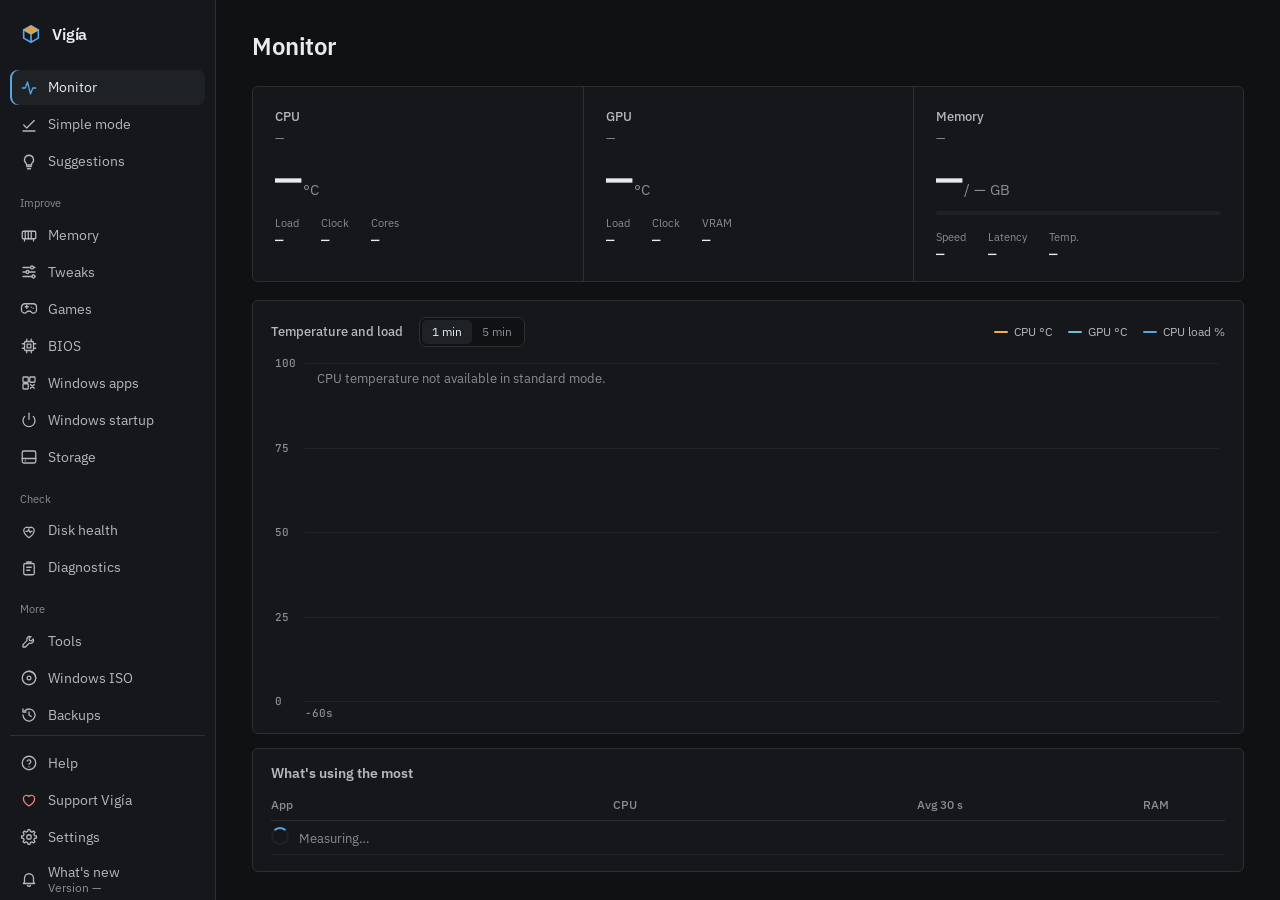
==== app/Vigia/wwwroot/index.html @ aee27967 "Optimizar unidades vuelve a verse, dentro de Almacenamiento; análisis y tarea semanal leídos sin dep" ====
<!doctype html>
<html lang="es">
<head>
<meta charset="utf-8">
<meta name="viewport" content="width=device-width, initial-scale=1">
<meta http-equiv="Content-Security-Policy" content="default-src 'self'; style-src 'self'; script-src 'self'; font-src 'self'; img-src 'self' data:">
<title>Vigía</title>
<link rel="stylesheet" href="app.css">
</head>
<body>
<div class="shell">
  <nav class="rail" aria-label="Secciones">
    <div class="brand">
      <svg viewBox="0 0 24 24" aria-hidden="true"><path d="M12 3 20 7.5v9L12 21l-8-4.5v-9Z"/><path d="M4 7.5 12 12l8-4.5M12 12v9"/><path class="lid" d="M12 3 20 7.5 12 12 4 7.5Z"/></svg>
      <span>Vigía</span>
    </div>
    <button class="nav is-active" data-view="monitor" aria-current="page">
      <svg viewBox="0 0 24 24" aria-hidden="true"><path d="M3 12h4l3-8 4 16 3-8h4"/></svg>Monitor
    </button>
    <button class="nav" data-view="simple">
      <svg viewBox="0 0 24 24" aria-hidden="true"><path d="M5 12l4 4 10-10"/><path d="M4 20h16"/></svg>Modo simple
    </button>
    <button class="nav" data-view="sug">
      <svg viewBox="0 0 24 24" aria-hidden="true"><path d="M9 18h6M10 21h4"/><path d="M12 3a6 6 0 0 0-3.5 10.9V16h7v-2.1A6 6 0 0 0 12 3Z"/></svg>Sugerencias<span class="nav-count" id="sug-count" hidden></span>
    </button>
    <p class="rail-sep">Mejorar</p>
    <button class="nav" data-view="mem">
      <svg viewBox="0 0 24 24" aria-hidden="true"><rect x="3" y="7" width="18" height="10" rx="1.5"/><path d="M7 7v10M11 7v10M15 7v10M6 17v3M18 17v3"/></svg>Memoria
    </button>
    <button class="nav" data-view="tweaks">
      <svg viewBox="0 0 24 24" aria-hidden="true"><path d="M4 6h10M18 6h2M4 12h4M12 12h8M4 18h12M20 18h0"/><circle cx="16" cy="6" r="2"/><circle cx="10" cy="12" r="2"/><circle cx="18" cy="18" r="2"/></svg>Ajustes
    </button>
    <button class="nav" data-view="games">
      <svg viewBox="0 0 24 24" aria-hidden="true"><path d="M7 9h4M9 7v4M15 9.5h.01M17.5 11h.01"/><path d="M6.5 5h11A4.5 4.5 0 0 1 22 9.5v4a4 4 0 0 1-7.2 2.4L14 15h-4l-.8.9A4 4 0 0 1 2 13.5v-4A4.5 4.5 0 0 1 6.5 5Z"/></svg>Juegos
    </button>
    <button class="nav" data-view="bios">
      <svg viewBox="0 0 24 24" aria-hidden="true"><rect x="6" y="6" width="12" height="12" rx="1.5"/><rect x="9.5" y="9.5" width="5" height="5"/><path d="M9 3v3M15 3v3M9 18v3M15 18v3M3 9h3M3 15h3M18 9h3M18 15h3"/></svg>BIOS
    </button>
    <button class="nav" data-view="apps">
      <svg viewBox="0 0 24 24" aria-hidden="true"><rect x="4" y="4" width="7" height="7" rx="1"/><rect x="13" y="4" width="7" height="7" rx="1"/><rect x="4" y="13" width="7" height="7" rx="1"/><path d="m14 14 5 5M19 14l-5 5"/></svg>Apps de Windows
    </button>
    <button class="nav" data-view="startup">
      <svg viewBox="0 0 24 24" aria-hidden="true"><path d="M12 3v8"/><path d="M6.3 7.2a8 8 0 1 0 11.4 0"/></svg>Inicio de Windows
    </button>
    <button class="nav" data-view="storage">
      <svg viewBox="0 0 24 24" aria-hidden="true"><rect x="3" y="4" width="18" height="16" rx="2"/><path d="M3 14h18M7 17h.01"/></svg>Almacenamiento
    </button>
    <p class="rail-sep">Revisar</p>
    <button class="nav" data-view="health">
      <svg viewBox="0 0 24 24" aria-hidden="true"><path d="M12 21s-7-4.4-7-10.2A4.3 4.3 0 0 1 12 8a4.3 4.3 0 0 1 7 2.8C19 16.6 12 21 12 21Z"/><path d="M8 12.5h2.2l1.3-2.5 2 4 1.2-1.5H16"/></svg>Salud de discos
    </button>
    <button class="nav" data-view="diag">
      <svg viewBox="0 0 24 24" aria-hidden="true"><path d="M9 4h6M10 4v2M14 4v2"/><rect x="5" y="6" width="14" height="15" rx="2"/><path d="M9 11h6M9 15h4"/></svg>Diagnóstico
    </button>
    <p class="rail-sep">Más</p>
    <button class="nav" data-view="tools">
      <svg viewBox="0 0 24 24" aria-hidden="true"><path d="M14.7 6.3a4 4 0 0 0-5.4 5.2L4 16.8V20h3.2l5.3-5.3a4 4 0 0 0 5.2-5.4l-2.4 2.4-2.6-.6-.6-2.6 2.6-2.2Z"/></svg>Herramientas
    </button>
    <button class="nav" data-view="iso">
      <svg viewBox="0 0 24 24" aria-hidden="true"><circle cx="12" cy="12" r="9"/><circle cx="12" cy="12" r="2.5"/><path d="M12 3a9 9 0 0 1 9 9"/></svg>ISO de Windows
    </button>
    <button class="nav" data-view="backups">
      <svg viewBox="0 0 24 24" aria-hidden="true"><path d="M4 12a8 8 0 1 0 2.4-5.7"/><path d="M4 4v4h4"/><path d="M12 8v4l3 2"/></svg>Copias de seguridad
    </button>
    <div class="rail-end">
      <button class="nav" data-view="help">
        <svg viewBox="0 0 24 24" aria-hidden="true"><circle cx="12" cy="12" r="9"/><path d="M9.6 9.3a2.5 2.5 0 0 1 4.8.9c0 1.7-2.4 2.2-2.4 3.6M12 17h.01"/></svg>Ayuda
      </button>
      <button class="nav nav-support" data-view="support">
        <svg viewBox="0 0 24 24" aria-hidden="true"><path d="M12 20s-7.5-4.6-7.5-10.1A4.2 4.2 0 0 1 12 7.4a4.2 4.2 0 0 1 7.5 2.5C19.5 15.4 12 20 12 20Z"/></svg>Apoya Vigía
      </button>
      <button class="nav" data-view="settings">
        <svg viewBox="0 0 24 24" aria-hidden="true"><path d="M10.23 4.61 L10.67 2.09 L13.33 2.09 L13.77 4.61 L15.97 5.52 L18.07 4.05 L19.95 5.93 L18.48 8.03 L19.39 10.23 L21.91 10.67 L21.91 13.33 L19.39 13.77 L18.48 15.97 L19.95 18.07 L18.07 19.95 L15.97 18.48 L13.77 19.39 L13.33 21.91 L10.67 21.91 L10.23 19.39 L8.03 18.48 L5.93 19.95 L4.05 18.07 L5.52 15.97 L4.61 13.77 L2.09 13.33 L2.09 10.67 L4.61 10.23 L5.52 8.03 L4.05 5.93 L5.93 4.05 L8.03 5.52Z" stroke-linejoin="round"/><circle cx="12" cy="12" r="3"/></svg>Configuración
      </button>
      <button class="nav nav-news" id="news-btn" aria-haspopup="dialog" aria-expanded="false" title="Novedades">
        <svg viewBox="0 0 24 24" aria-hidden="true"><path d="M6 16V11a6 6 0 0 1 12 0v5l1.5 2h-15Z"/><path d="M10 20.5a2.2 2.2 0 0 0 4 0"/></svg><span class="nn-text"><span class="t">Novedades</span><span class="s" id="news-sub">Versión —</span></span>
        <span class="news-count" id="news-count" hidden></span>
      </button>
    </div>
    <div class="rail-foot" id="privilege"></div>
  </nav>
  <div class="news-pop" id="news-pop" role="dialog" aria-label="Novedades" tabindex="-1" hidden>
    <header class="news-head">
      <h2>Novedades</h2>
      <button class="news-x" id="news-close" aria-label="Cerrar"><svg viewBox="0 0 24 24" aria-hidden="true"><path d="M6 6l12 12M18 6 6 18"/></svg></button>
    </header>
    <div class="news-upd" id="news-upd" hidden>
      <div class="news-upd-text"><span class="t" id="news-upd-t"></span><span class="s" id="news-upd-s"></span></div>
      <button class="btn primary" id="news-upd-btn" title="Se cierra un momento y vuelve a abrir ya actualizada.">Actualizar</button>
      <div class="news-upd-bar" id="news-upd-bar" hidden><i></i></div>
    </div>
    <ol class="news-list" id="news-list"></ol>
  </div>

  <main>
    <section class="view" id="view-monitor">
      <header class="head">
        <h1>Monitor</h1>
        <p class="stale" id="clock" hidden></p>
      </header>

      <div class="band" role="group" aria-label="Lecturas actuales">
        <article class="gauge" id="g-cpu">
          <h2>CPU</h2>
          <p class="model" id="cpu-name">—</p>
          <p class="big"><span id="cpu-temp">—</span><small>°C</small></p>
          <dl>
            <div><dt>Carga</dt><dd id="cpu-load">—</dd></div>
            <div><dt>Reloj</dt><dd id="cpu-clock">—</dd></div>
            <div><dt>Núcleos</dt><dd id="cpu-cores">—</dd></div>
          </dl>
        </article>
        <article class="gauge" id="g-gpu">
          <h2>GPU</h2>
          <p class="model" id="gpu-name">—</p>
          <p class="big"><span id="gpu-temp">—</span><small>°C</small></p>
          <dl>
            <div><dt>Carga</dt><dd id="gpu-load">—</dd></div>
            <div><dt>Reloj</dt><dd id="gpu-clock">—</dd></div>
            <div><dt>VRAM</dt><dd id="gpu-vram">—</dd></div>
          </dl>
        </article>
        <article class="gauge" id="g-ram">
          <h2>Memoria</h2>
          <p class="model" id="ram-kind">—</p>
          <p class="big"><span id="ram-used">—</span><small id="ram-total">/ — GB</small></p>
          <div class="meter" aria-hidden="true"><i id="ram-bar"></i></div>
          <dl>
            <div><dt>Velocidad</dt><dd id="ram-speed">—</dd></div>
            <div><dt>Latencia</dt><dd id="ram-lat" title="CL JEDEC del módulo (SPD) a la velocidad actual">—</dd></div>
            <div><dt>Temp.</dt><dd id="ram-temp">—</dd></div>
          </dl>
        </article>
      </div>

      <section class="chart-wrap" aria-labelledby="chart-title">
        <header class="chart-head">
          <h2 id="chart-title">Temperatura y carga</h2>
          <div class="seg" role="radiogroup" aria-label="Ventana">
            <button role="radio" aria-checked="true" data-win="60">1 min</button>
            <button role="radio" aria-checked="false" data-win="300">5 min</button>
          </div>
          <ul class="legend">
            <li><i class="k-ctemp"></i>CPU °C</li>
            <li><i class="k-gtemp"></i>GPU °C</li>
            <li><i class="k-load"></i>Carga CPU %</li>
          </ul>
        </header>
        <canvas id="chart" aria-label="Gráfica de temperatura y carga" role="img"></canvas>
      </section>

      <section class="box procs" aria-labelledby="pr-title">
        <header class="procs-head">
          <h2 id="pr-title">Lo que más consume</h2>
          <p class="sub" id="pr-sub"></p>
        </header>
        <p class="pr-alert" id="pr-alert" hidden></p>
        <table class="pr-table"><thead><tr><th>Programa</th><th>CPU</th><th>Prom. 30 s</th><th>RAM</th><th></th></tr></thead><tbody id="pr-rows"><tr><td colspan="5" class="empty loading">Midiendo…</td></tr></tbody></table>
      </section>

      <div class="pawn-ask" id="pawn-ask" hidden>
        <p><b>¿Quieres ver los grados del procesador?</b> Para eso hace falta PawnIO, un driver de código abierto y firmado que viene con Vigía. Se instala en Windows (nivel de sistema), solo con tu permiso y nunca con un juego abierto. Sin él, todo lo demás funciona igual.</p>
        <p class="pawn-msg" id="pawn-msg"></p>
        <div class="row"><button class="btn primary" id="pawn-yes">Instalar PawnIO</button> <button class="btn" id="pawn-no">Ahora no</button></div>
      </div>
      <p class="notes" id="notes" hidden></p>
    </section>

    <section class="view" id="view-storage" hidden>
      <header class="head"><h1>Almacenamiento</h1></header>
      <ul class="drives" id="drives"></ul>

      <section class="optsec" aria-labelledby="opt-title">
        <header class="clean-head optsec-head">
          <div><h2 id="opt-title">Optimizar unidades</h2><p class="sub">Windows suele hacerlo solo cada semana. TRIM en los SSD y desfragmentación solo en discos mecánicos que lo necesiten.</p></div>
          <button class="btn" id="o-analyze">Analizar fragmentación</button>
        </header>
        <ul class="vols" id="vols"><li class="empty">Cargando unidades…</li></ul>
        <p class="sched" id="sched"></p>
        <section class="oprun" id="oprun" hidden aria-live="polite">
          <div class="oprun-head"><strong id="op-title"></strong><button class="btn" id="op-cancel">Detener</button></div>
          <div class="bar big-bar"><i id="op-bar"></i></div>
          <p class="op-line" id="op-line"></p>
        </section>
        <p class="op-result" id="op-result" aria-live="polite"></p>
      </section>

      <section class="clean" aria-labelledby="clean-title">
        <header class="clean-head">
          <div>
            <h2 id="clean-title">Limpieza</h2>
          </div>
          <button class="btn" id="scan">Analizar</button>
        </header>
        <ul class="targets" id="targets"><li class="empty">Pulsa Analizar para ver cuánto espacio se puede liberar.</li></ul>
        <footer class="clean-foot">
          <p id="clean-total" aria-live="polite"></p>
          <button class="btn primary" id="run" disabled>Limpiar seleccionado</button>
        </footer>
      </section>
    </section>

    <section class="view" id="view-health" hidden>
      <header class="head">
        <div><h1>Salud de discos</h1><p class="sub">Vida útil, horas de uso y sectores dañados.</p></div>
        <button class="btn" id="h-scan">Escanear</button>
      </header>
      <div class="hcards" id="health-list" aria-live="polite"><p class="empty">Escaneando…</p></div>
    </section>

    <section class="view" id="view-mem" hidden>
      <header class="head">
        <div><h1>Memoria</h1><p class="sub">Libera RAM sin cerrar programas.</p></div>
        <button class="btn primary" id="m-free">Liberar ahora</button>
      </header>
      <div class="memmap" aria-hidden="true"><i class="m-used"></i><i class="m-mod"></i><i class="m-stby"></i><i class="m-free"></i></div>
      <dl class="sysinfo" id="memstats"></dl>
      <p class="result" id="m-result" aria-live="polite"></p>
      <div class="cols">
        <fieldset class="box">
          <legend>Qué liberar</legend>
          <label class="chk"><input type="checkbox" data-opt="standby" checked><span><b>Caché en espera de baja prioridad</b>Datos que Windows guardó por si acaso y que casi no usa. Soltarlos no quita memoria a ningún programa.</span></label>
          <p class="note">Avanzado. Puede dar tirones o lentitud un rato, porque Windows tiene que volver a leer del disco lo que saques. Nunca se hace solo.</p>
          <label class="chk"><input type="checkbox" data-opt="standbyAll"><span><b>Toda la caché en espera</b>También la de prioridad alta, la que Windows usa más.</span></label>
          <label class="chk"><input type="checkbox" data-opt="workingSets"><span><b>Memoria de los procesos</b>Saca a disco las páginas que los programas no están usando. Vuelven solas si las necesitan, pero tarda.</span></label>
          <label class="chk"><input type="checkbox" data-opt="fileCache"><span><b>Caché de archivos del sistema</b>Archivos que Windows dejó abiertos en memoria.</span></label>
          <label class="chk"><input type="checkbox" data-opt="modified"><span><b>Páginas modificadas</b>Escribe al disco lo pendiente para que esa memoria quede libre.</span></label>
          <label class="chk"><input type="checkbox" data-opt="combine"><span><b>Combinar páginas repetidas</b>Junta copias idénticas de la misma página.</span></label>
          <p class="note">Liberar RAM no sube los FPS. La caché en espera ya cuenta como disponible: Windows la entrega al momento a quien la pida.</p>
        </fieldset>
        <fieldset class="box">
          <legend>Automático</legend>
          <label class="chk"><input type="checkbox" id="m-auto"><span><b>Liberar sola cuando la memoria pase de <input type="number" id="m-thr" min="50" max="98" step="1" value="60"> %</b>Como máximo una vez cada <input type="number" id="m-int" min="1" max="120" step="1" value="5"> min. Solo suelta la caché de baja prioridad y solo si quedan menos de 2 GB libres. Con un juego abierto no hace nada.</span></label>
          <p class="note">Funciona mientras Vigía esté abierta.</p>
        </fieldset>
      </div>
    </section>

    <section class="view" id="view-simple" hidden>
      <header class="head">
        <div><h1>Modo simple</h1><p class="sub">Contesta esto y Vigía hace el resto.</p></div>
      </header>
      <div id="sm-ask">
        <div class="sm-qs" id="sm-qs"><div class="sm-tweaks" id="sm-twlist" hidden></div></div>
        <section class="box sm-apps">
          <h2>¿Cuáles apps de Windows usas?</h2>
          <p class="note">Marca las que usas. Las demás se quitan y se pueden reinstalar desde la Tienda.</p>
          <div class="sm-applist" id="sm-applist"><p class="empty">Leyendo las apps instaladas…</p></div>
        </section>
        <footer class="sm-foot">
          <p id="sm-count" aria-live="polite"></p>
          <button class="btn primary" id="sm-go" disabled>Optimizar todo</button>
        </footer>
      </div>
      <section class="sm-run" id="sm-run" hidden aria-live="polite">
        <div class="ring" id="sm-ring" aria-hidden="true">
          <svg viewBox="0 0 120 120"><circle class="ring-track" cx="60" cy="60" r="52"/><circle class="ring-sweep" cx="60" cy="60" r="52"/><circle class="ring-fill" id="sm-arc" cx="60" cy="60" r="52"/></svg>
          <div class="ring-mid"><b id="sm-pct">0</b><small>%</small></div>
        </div>
        <div class="sm-side">
          <h2 id="sm-title">Optimizando…</h2>
          <p class="sub" id="sm-now">No apagues el PC. Puedes seguir usándolo.</p>
          <div class="sm-reboot" id="sm-reboot" hidden>
            <p id="sm-reboot-t"></p>
            <div class="ds-act"><button class="btn primary" id="sm-reboot-now">Reiniciar ahora</button><button class="btn" id="sm-reboot-later">Después</button></div>
          </div>
          <ol class="stages" id="sm-stages"></ol>
        </div>
      </section>
      <section class="box sm-done" id="sm-done" hidden>
        <h2 id="sm-done-title"></h2>
        <p id="sm-done-line"></p>
        <ul class="sm-problems" id="sm-problems" hidden></ul>
        <div class="ds-act"><button class="btn" id="sm-again">Volver a las preguntas</button><button class="btn" id="sm-backups">Ver copias</button></div>
      </section>
    </section>

    <section class="view" id="view-tweaks" hidden>
      <header class="head">
        <div><h1>Ajustes</h1><p class="sub" id="tw-sub">Cada cambio se puede deshacer.</p></div>
        <div class="actions">
          <button class="btn" id="tw-revert" disabled>Deshacer</button>
          <button class="btn primary" id="tw-apply" disabled>Aplicar</button>
        </div>
      </header>
      <section class="box tw-all">
        <div><h2 id="tw-all-t">Leyendo…</h2><p class="sub" id="tw-all-p"></p></div>
        <button class="btn primary" id="tw-all" disabled>Aplicar todo</button>
      </section>
      <p class="result" id="tw-result" aria-live="polite"></p>
      <details class="tw-one">
        <summary>Elegir uno por uno</summary>
        <div id="tw-groups"><p class="empty">Leyendo el estado actual…</p></div>
      </details>
    </section>

    <section class="view" id="view-bios" hidden>
      <header class="head">
        <div><h1>BIOS</h1><p class="sub">Solo lectura: qué falta y dónde se cambia.</p></div>
        <button class="btn" id="bi-reload">Analizar</button>
      </header>
      <section class="box bi-fw" id="bi-fw"><p class="empty">Leyendo la placa…</p></section>
      <p class="result" id="bi-result" aria-live="polite"></p>
      <ul class="findings" id="bi-list"></ul>
    </section>

    <section class="view" id="view-iso" hidden>
      <header class="head">
        <div><h1>ISO de Windows</h1><p class="sub">Windows sin apps de relleno ni anuncios.</p></div>
      </header>
      <section class="tw-group">
        <h2>1. La ISO oficial</h2>
        <div class="box iso-step">
          <p class="sub" id="iso-src">Elige tu ISO de Windows 11 o bájala de Microsoft.</p>
          <div class="ds-act"><button class="btn primary" id="iso-pick">Elegir ISO…</button><button class="btn" id="iso-ms">Bajar de Microsoft</button></div>
          <section class="oprun" id="iso-dl" hidden aria-live="polite">
            <div class="oprun-head"><strong id="iso-dl-step"></strong><button class="btn" id="iso-dl-cancel">Cancelar</button></div>
            <div class="bar big-bar"><i id="iso-dl-bar"></i></div>
            <p class="sub" id="iso-dl-line"></p>
          </section>
        </div>
      </section>
      <section class="tw-group" id="iso-opts" hidden>
        <h2>2. Qué cambia</h2>
        <div class="box">
          <label class="chk iso-ed-row"><span></span><span><b>Edición</b><select class="st-select" id="iso-ed" aria-label="Edición de Windows"></select><span class="iso-hint">Solo se queda la que elijas; así la ISO pesa menos.</span></span></label>
          <label class="chk"><input type="checkbox" id="iso-ads" checked><span><b>Sin anuncios ni apps sugeridas</b><span>Windows no instala Candy Crush y compañía al entrar por primera vez, ni pone recomendaciones en Inicio.</span></span></label>
          <label class="chk"><input type="checkbox" id="iso-local"><span><b>Cuenta local, sin cuenta de Microsoft</b><span>No pide correo ni internet al instalar. Entras sin contraseña; ponle una después en Configuración → Cuentas.</span>
            <input type="text" id="iso-user" class="iso-user" maxlength="20" placeholder="Nombre de usuario" spellcheck="false" hidden></span></label>
          <label class="chk"><input type="checkbox" id="iso-skip"><span><b>Instalar en PCs sin TPM 2.0, Secure Boot ni 4 GB de RAM</b><span>Para PCs viejos. Microsoft no da soporte en esos equipos y pueden quedarse sin las actualizaciones grandes.</span></span></label>
          <label class="chk"><input type="checkbox" id="iso-tele" checked><span><b>Sin recopilación de datos</b><span>Se salta las preguntas de privacidad al instalar y deja lo que se envía a Microsoft en lo mínimo que permite Windows. También apaga el ID de publicidad y el historial de actividad.</span></span></label>
          <label class="chk"><input type="checkbox" id="iso-bitlocker" checked><span><b>Sin cifrado automático del disco (BitLocker)</b><span>Windows no cifra el disco solo al instalarse. Si quieres BitLocker, lo activas tú después.</span></span></label>
          <details class="iso-apps"><summary id="iso-apps-sum">Apps que se quitan</summary><div id="iso-apps"></div></details>
        </div>
      </section>
      <section class="tw-group" id="iso-go" hidden>
        <h2>3. Crear</h2>
        <div class="box iso-step">
          <p class="sub" id="iso-out"></p>
          <div class="ds-act"><button class="btn" id="iso-saveas">Cambiar…</button><button class="btn primary" id="iso-build">Crear ISO</button></div>
        </div>
        <p class="src iso-note">Tarda entre 15 y 40 minutos y usa mucho el disco. Corre con prioridad baja, pero mejor no jugar mientras.</p>
        <section class="oprun" id="iso-run" hidden aria-live="polite">
          <div class="oprun-head"><strong id="iso-step"></strong><button class="btn" id="iso-cancel">Cancelar</button></div>
          <div class="bar big-bar"><i id="iso-bar"></i></div>
          <p class="op-line" id="iso-line"></p>
        </section>
        <p class="op-result" id="iso-result" aria-live="polite"></p>
      </section>
      <section class="tw-group" id="iso-usb">
        <h2>Pasar a un USB</h2>
        <div class="box usb-box">
          <p class="sub" id="usb-iso">Elige la ISO que vas a pasar. Si acabas de crear una, ya está puesta.</p>
          <button class="btn" id="usb-pick">Elegir ISO…</button>
          <p class="sub" id="usb-none" hidden>Conecta una memoria USB de 8 GB o más y pulsa «Analizar».</p>
          <div class="usb-drive"><select class="st-select" id="usb-drive" aria-label="Memoria USB"></select><button class="btn" id="usb-refresh">Analizar</button></div>
          <button class="btn primary" id="usb-go" disabled>Pasar a un USB</button>
        </div>
        <section class="oprun" id="usb-run" hidden aria-live="polite">
          <div class="oprun-head"><strong id="usb-step"></strong><button class="btn" id="usb-cancel">Cancelar</button></div>
          <div class="bar big-bar"><i id="usb-bar"></i></div>
          <p class="op-line" id="usb-line"></p>
        </section>
        <p class="op-result" id="usb-result" aria-live="polite"></p>
      </section>
    </section>

    <section class="view" id="view-apps" hidden>
      <header class="head">
        <div><h1>Apps de Windows</h1><p class="sub">Se quitan solo de tu usuario. Si extrañas alguna, vuelve desde Microsoft Store.</p></div>
        <div class="ds-act"><button class="btn" id="ap-rec">Marcar las recomendadas</button><button class="btn primary" id="ap-remove" disabled>Quitar seleccionadas</button></div>
      </header>
      <p class="result" id="ap-result" aria-live="polite"></p>
      <ul class="rows" id="ap-list"><li class="empty">Buscando apps instaladas…</li></ul>
      <p class="src ap-note" id="ap-note" hidden></p>
      <section class="wall" id="wall" aria-labelledby="wall-h">
        <img class="wall-img" src="fondo.jpg" alt="Fondo de VigíaOS: curvas de nivel oscuras con el nombre al centro" width="320" height="180">
        <div class="wall-body">
          <h2 id="wall-h">Fondo de pantalla</h2>
          <div class="ds-act"><button class="btn" id="wall-set">Poner el fondo</button><button class="btn" id="wall-back" hidden>Volver al fondo de antes</button></div>
          <p class="result" id="wall-result" aria-live="polite"></p>
        </div>
      </section>
    </section>

    <section class="view" id="view-startup" hidden>
      <header class="head">
        <div><h1>Inicio de Windows</h1><p class="sub" id="su-sub">Lo que arranca al encender el PC.</p></div>
        <div class="head-act"><button class="btn" id="su-all" hidden>Apagar todos los programas</button><button class="btn" id="su-reload">Analizar</button></div>
      </header>
      <p class="src su-all-note" id="su-all-note" hidden>Apaga todos los programas que arrancan solos, menos Vigía y lo que el PC necesita: antivirus, drivers, ventiladores, antitrampas, Bluetooth y teclado. Antes guarda una copia de cada uno; los vuelves a encender cuando quieras.</p>
      <p class="result" id="su-result" aria-live="polite"></p>
      <div id="su-groups"><p class="empty">Leyendo lo que arranca con Windows…</p></div>
    </section>

    <section class="view" id="view-games" hidden>
      <header class="head">
        <div><h1>Juegos</h1></div>
        <button class="btn" id="gm-reload">Analizar</button>
      </header>
      <p class="result" id="gm-result" aria-live="polite"></p>
      <section class="box stretch" id="ds-box">
        <div>
          <h2>Resolución</h2>
          <p class="sub" id="ds-sub">Leyendo la pantalla…</p>
          <p class="sub ds-est" id="ds-est"></p>
        </div>
        <div class="ds-act">
          <select id="ds-mode" aria-label="Resolución"></select>
          <span class="ds-custom" id="ds-custom" hidden><input type="number" id="ds-w" min="640" step="2" aria-label="Ancho"> × <input type="number" id="ds-h" min="480" step="2" aria-label="Altura"></span>
          <button class="btn primary" id="ds-apply" disabled>Aplicar</button>
          <button class="btn" id="ds-restore" hidden>Volver a la normal</button>
        </div>
        <input type="checkbox" id="ds-games" checked hidden>
        <p class="sub ds-gpu" id="ds-gpu"></p>
        <div class="ds-confirm" id="ds-confirm" hidden>
          <p>¿Se ve bien? Si no confirmas, vuelve sola en <b id="ds-count">15</b> s.</p>
          <button class="btn primary" id="ds-keep">Dejarla</button>
          <button class="btn" id="ds-undo">Volver ya</button>
        </div>
        <p class="result ds-result" id="ds-result" aria-live="polite"></p>
      </section>
    </section>

    <section class="view" id="view-backups" hidden>
      <header class="head">
        <div><h1>Copias de seguridad</h1><p class="sub" id="bk-sub">Cómo estaba todo antes de cada cambio.</p></div>
        <button class="btn" id="bk-reload">Analizar</button>
      </header>
      <p class="result" id="bk-result" aria-live="polite"></p>
      <div class="bk-original" id="bk-original"><p class="src">Leyendo…</p></div>
      <h2 class="bk-h">Cambios</h2>
      <ul class="rows" id="bk-list"><li class="empty">Leyendo copias…</li></ul>
    </section>

    <section class="view" id="view-settings" hidden>
      <header class="head">
        <div><h1>Configuración</h1><p class="sub">Actualizaciones, inicio con Windows e idioma.</p></div>
      </header>
      <section class="tw-group">
        <h2>Actualizaciones</h2>
        <div class="panel st-panel">
          <div class="st-line">
            <div><strong id="st-ver">Versión —</strong><p class="sub" id="st-state">Se descarga, se comprueba la firma y Vigía se reinicia sola.</p></div>
            <button class="btn" id="st-check">Buscar actualizaciones</button>
          </div>
          <div class="st-new" id="st-new" hidden>
            <strong id="st-new-title"></strong>
            <p class="st-notes" id="st-notes"></p>
            <button class="btn primary" id="st-run">Actualizar ahora</button>
          </div>
          <label class="chk"><input type="checkbox" id="st-auto"><span>Buscar actualizaciones automáticamente</span></label>
        </div>
      </section>
      <section class="tw-group">
        <h2>Al iniciar Windows</h2>
        <div class="panel st-panel">
          <label class="chk"><input type="checkbox" id="st-boot"><span>Abrir Vigía al iniciar Windows</span></label>
          <p class="result" id="st-boot-msg" aria-live="polite"></p>
        </div>
      </section>
      <section class="tw-group">
        <h2>Idioma</h2>
        <div class="panel st-panel">
          <div class="st-line">
            <div><strong>Idioma de Vigía</strong></div>
            <select id="st-lang" class="st-select"><option value="auto">Automático</option></select>
          </div>
        </div>
      </section>
    </section>

    <section class="view" id="view-help" hidden>
      <header class="head">
        <div><h1>Ayuda</h1><p class="sub">Qué hace cada sección y cuándo usarla.</p></div>
        <button class="btn primary" id="hp-tour">Ver el recorrido</button>
      </header>

      <section class="hp-start" aria-labelledby="hp-start-h">
        <h2 id="hp-start-h">Si es tu primera vez</h2>
        <ol class="hp-steps">
          <li><button class="hp-go" data-go="sug">Abre Sugerencias</button><span>Revisa tu PC y te dice qué mejorar y por qué. No cambia nada.</span></li>
          <li><button class="hp-go" data-go="tweaks">Elige tus ajustes</button><span>Marca los que quieras y pulsa Aplicar. Vigía guarda una copia antes.</span></li>
          <li><button class="hp-go" data-go="backups">¿No te gustó? Vuelve atrás</button><span>En Copias de seguridad, «Volver a como estaba» deshace lo que hizo Vigía.</span></li>
        </ol>
      </section>

      <section class="tw-group">
        <h2>Las secciones</h2>
        <dl class="hp-guide" id="hp-guide">
          <div><dt><button class="hp-go" data-go="monitor">Monitor</button></dt><dd>Uso y temperatura de CPU, tarjeta gráfica, RAM y discos. Úsalo con un juego abierto para ver qué se llena primero.</dd></div>
          <div><dt><button class="hp-go" data-go="sug">Sugerencias</button></dt><dd>Lo que se puede mejorar fuera de Vigía: cable en vez de Wi‑Fi, la frecuencia de la pantalla, la RAM a su velocidad, discos con errores.</dd></div>
          <div><dt><button class="hp-go" data-go="mem">Memoria</button></dt><dd>Libera RAM sin cerrar programas. Se libera sola al pasar del 60 %; el número lo eliges tú.</dd></div>
          <div><dt><button class="hp-go" data-go="tweaks">Ajustes</button></dt><dd>Ajustes de Windows para jugar, cada uno explicado. Los que tienen riesgo vienen apagados y marcados.</dd></div>
          <div><dt><button class="hp-go" data-go="apps">Apps de Windows</button></dt><dd>Quita apps que trae Windows y no usas. Se pueden volver a instalar desde Microsoft Store.</dd></div>
          <div><dt><button class="hp-go" data-go="games">Juegos</button></dt><dd>Cambia la resolución de la pantalla para jugar, normal o estirada. Si no confirmas que se ve bien, vuelve sola.</dd></div>
          <div><dt><button class="hp-go" data-go="startup">Inicio de Windows</button></dt><dd>Lo que arranca solo al encender el PC. Apagar no borra nada: se vuelve a encender con un clic.</dd></div>
          <div><dt><button class="hp-go" data-go="storage">Almacenamiento</button></dt><dd>Borra temporales de más de 24 horas. Lo que esté en uso se salta.</dd></div>
          <div><dt><button class="hp-go" data-go="health">Salud de discos</button></dt><dd>Vida útil, horas de uso y errores de cada disco. Solo lee.</dd></div>
          <div><dt><button class="hp-go" data-go="diag">Diagnóstico</button></dt><dd>Errores de Windows de los últimos 7 días, explicados. Solo lee.</dd></div>
          <div><dt><button class="hp-go" data-go="tools">Herramientas</button></dt><dd>Control de ventiladores y accesos a programas y paneles útiles.</dd></div>
          <div><dt><button class="hp-go" data-go="backups">Copias de seguridad</button></dt><dd>Una copia por cada cambio, más la del estado de tu PC antes de instalar Vigía.</dd></div>
        </dl>
      </section>

      <section class="tw-group">
        <h2>Preguntas</h2>
        <div class="hp-faq">
          <details><summary>¿Puede romper Windows?</summary><p>No. Cada cambio se guarda antes de hacerlo y, si Vigía no puede guardar la copia, no cambia nada. Los ajustes con riesgo se prueban primero en una máquina virtual y vienen apagados. Vigía nunca escribe en la BIOS, no apaga Defender y no frena las actualizaciones de seguridad.</p></details>
          <details><summary>¿Gasta recursos mientras juego?</summary><p>Minimizada deja de dibujar y lee el PC muy de vez en cuando: en nuestras pruebas, unos 50 MB de RAM y menos del 0,2 % de un núcleo. Si la cierras, se queda junto al reloj gastando lo mismo.</p></details>
          <details><summary>¿Hace falta una cuenta?</summary><p>No. Vigía no pide correo ni registro y no manda datos tuyos a ningún sitio. Solo pregunta a GitHub si hay versión nueva.</p></details>
          <details><summary>¿Por qué pide permisos de administrador?</summary><p>Para leer las temperaturas y cambiar ajustes del sistema. Sin permisos, el Monitor y las secciones de solo lectura funcionan igual.</p></details>
          <details><summary>¿Cómo la quito?</summary><p>Desde Configuración de Windows › Apps › Vigía › Desinstalar. Antes, si quieres, usa «Volver a como estaba» en Copias de seguridad.</p></details>
        </div>
      </section>
    </section>

    <section class="view" id="view-support" hidden>
      <header class="head">
        <div><h1>Apoya Vigía</h1><p class="sub">Vigía es gratis y sin anuncios. Si te sirve, puedes ayudar así.</p></div>
      </header>

      <section class="sp-give sp-solo">
        <h2>Donar</h2>
        <p class="sp-note">Es opcional y no desbloquea nada.</p>
        <div class="sp-links" id="sp-links"><p class="empty">Cargando…</p></div>
      </section>

      <ul class="sp-free">
        <li>
          <svg viewBox="0 0 24 24" aria-hidden="true"><path d="m12 3 2.7 5.6 6.1.9-4.4 4.3 1 6.1L12 17l-5.4 2.9 1-6.1-4.4-4.3 6.1-.9L12 3Z"/></svg>
          <strong>Dale una estrella en GitHub</strong>
          <button class="btn" id="sp-star">Abrir GitHub</button>
        </li>
        <li>
          <svg viewBox="0 0 24 24" aria-hidden="true"><circle cx="17.5" cy="5.5" r="2.5"/><circle cx="6.5" cy="12" r="2.5"/><circle cx="17.5" cy="18.5" r="2.5"/><path d="m8.7 10.8 6.6-4M8.7 13.2l6.6 4"/></svg>
          <strong>Compártela</strong>
          <button class="btn" id="sp-share">Copiar enlace</button>
        </li>
        <li>
          <svg viewBox="0 0 24 24" aria-hidden="true"><path d="M9 18h6M10 21h4"/><path d="M12 3a6 6 0 0 0-3.5 10.9V16h7v-2.1A6 6 0 0 0 12 3Z"/></svg>
          <strong>Cuéntanos qué podría mejorar</strong>
          <button class="btn" id="sp-idea">Dar una idea</button>
        </li>
        <li>
          <svg viewBox="0 0 24 24" aria-hidden="true"><path d="M4 5h16v11H8l-4 4V5Z"/><path d="M12 8v3M12 13.5h.01"/></svg>
          <strong>Cuéntanos qué falla</strong>
          <button class="btn" id="sp-issue">Reportar</button>
        </li>
      </ul>
      <p class="result" id="sp-result" aria-live="polite"></p>
    </section>

    <section class="view" id="view-tools" hidden>
      <header class="head">
        <div><h1>Herramientas</h1><p class="sub" id="tl-sub">Herramientas de Windows y programas conocidos. Vigía solo los abre.</p></div>
      </header>
      <p class="result" id="tl-result" aria-live="polite"></p>
      <div id="tl-groups"></div>
    </section>

    <section class="view" id="view-sug" hidden>
      <header class="head">
        <div><h1>Sugerencias</h1><p class="sub" id="sug-sub">Lo que se puede mejorar en tu PC.</p></div>
        <button class="btn" id="s-run">Analizar</button>
      </header>
      <p class="result" id="sug-msg" aria-live="polite"></p>
      <ul class="findings sugs" id="sugs"><li class="empty">Revisando la conexión, la pantalla, la memoria, los discos, el ratón y el mando…</li></ul>
    </section>
    <section class="view" id="view-diag" hidden>
      <header class="head">
        <div><h1>Diagnóstico</h1><p class="sub" id="diag-sub">Revisa el registro de eventos de Windows de los últimos 7 días. Solo lectura.</p></div>
        <button class="btn" id="d-run">Analizar</button>
      </header>
      <dl class="sysinfo" id="sysinfo"></dl>
      <div class="card sec" id="sec" hidden></div>
      <div class="crashes" id="crashes" hidden>
        <h2>¿Por qué se cerró?</h2>
        <ul class="crash-list" id="crash-list"></ul>
      </div>
      <p class="tally" id="tally"></p>
      <ul class="findings" id="findings"><li class="empty">Revisando…</li></ul>
    </section>
  </main>
  <dialog class="ask" id="ask" aria-labelledby="ask-t">
    <h2 id="ask-t"></h2>
    <p id="ask-p"></p>
    <div class="ask-act"><button class="btn" id="ask-no" value="no">Cancelar</button><button class="btn danger" id="ask-yes" value="yes"></button></div>
  </dialog>
</div>
<div class="tour" id="tour" hidden>
  <div class="tour-hole" id="tour-hole" hidden></div>
  <div class="tour-card" id="tour-card" role="dialog" aria-modal="true" aria-labelledby="tour-title" aria-describedby="tour-text" tabindex="-1">
    <h2 id="tour-title"></h2>
    <p id="tour-text"></p>
    <div class="tour-act">
      <button class="linkish" id="tour-skip">Saltar</button>
      <span class="tour-count" id="tour-count"></span>
      <button class="btn" id="tour-prev">Atrás</button>
      <button class="btn primary" id="tour-next">Siguiente</button>
    </div>
  </div>
</div>
<script src="i18n.js"></script>
<script src="app.js"></script>
</body>
</html>
---- app/Vigia/wwwroot/app.css ----
@font-face { font-family: "Plex"; src: url(fonts/ibm-plex-sans-latin-400-normal.woff2) format("woff2"); font-weight: 400; }
@font-face { font-family: "Plex"; src: url(fonts/ibm-plex-sans-latin-500-normal.woff2) format("woff2"); font-weight: 500; }
@font-face { font-family: "Plex"; src: url(fonts/ibm-plex-sans-latin-600-normal.woff2) format("woff2"); font-weight: 600; }
@font-face { font-family: "JBMono"; src: url(fonts/jetbrains-mono-latin-500-normal.woff2) format("woff2"); font-weight: 500; }

:root {
  /* grafito neutro; un solo acento azul. Sin violeta ni brillos. */
  --ink: oklch(0.175 0.006 250);
  --ink-2: oklch(0.205 0.007 250);
  --ink-3: oklch(0.25 0.008 250);
  --line: oklch(0.305 0.008 250);
  --fg: oklch(0.94 0.004 250);
  --fg-2: oklch(0.78 0.008 250);
  --fg-3: oklch(0.64 0.01 250);
  --violet: oklch(0.70 0.12 245);
  --amber: oklch(0.80 0.14 75);
  --cyan: oklch(0.76 0.08 220);
  --hot: oklch(0.68 0.17 28);
  --ok: oklch(0.76 0.12 155);
  --r: 6px;
  color-scheme: dark;
}

* { box-sizing: border-box; }
html, body { margin: 0; height: 100%; }
body {
  background: var(--ink);
  color: var(--fg);
  font: 400 14px/1.5 "Plex", system-ui, sans-serif;
  -webkit-font-smoothing: antialiased;
  user-select: none;
}
::selection { background: color-mix(in oklch, var(--violet) 45%, transparent); color: var(--fg); }
::-webkit-scrollbar { width: 10px; }
::-webkit-scrollbar-thumb { background: var(--ink-3); border: 3px solid var(--ink); border-radius: 10px; }
:focus-visible { outline: 2px solid var(--violet); outline-offset: 2px; border-radius: 6px; }
button { font: inherit; color: inherit; cursor: pointer; }

.shell { display: grid; grid-template-columns: 216px 1fr; height: 100%; }

/* Rail */
.rail { background: var(--ink-2); border-right: 1px solid var(--line); padding: 18px 10px; overflow-y: auto; display: flex; flex-direction: column; gap: 2px; }
.brand { display: flex; align-items: center; gap: 10px; padding: 4px 10px 22px; font-weight: 600; font-size: 16px; letter-spacing: -0.01em; }
.brand svg { width: 22px; height: 22px; fill: none; stroke: var(--violet); stroke-width: 1.8; stroke-linecap: round; stroke-linejoin: round; }
.brand svg .lid { fill: var(--amber); stroke: none; opacity: .9; }
.nav { display: flex; align-items: center; gap: 10px; width: 100%; padding: 7px 10px; border: 0; border-radius: 8px; background: none; color: var(--fg-2); text-align: left; transition: background .15s, color .15s; }
.nav svg { width: 18px; height: 18px; fill: none; stroke: currentColor; stroke-width: 1.7; stroke-linecap: round; stroke-linejoin: round; }
.nav:hover { background: var(--ink-3); color: var(--fg); }
.nav.is-active { background: var(--ink-3); color: var(--fg); box-shadow: inset 2px 0 0 var(--violet); }
.nav.is-active svg { stroke: var(--violet); }
.rail-foot { padding: 10px; font-size: 12px; color: var(--fg-3); line-height: 1.4; }
.rail-foot strong { display: block; color: var(--fg-2); font-weight: 500; }
.linkish { all: unset; cursor: pointer; font-size: 11px; color: var(--fg-3); }
.linkish:hover { color: var(--fg-2); text-decoration: underline; }
.linkish:focus-visible { outline: 2px solid var(--accent); outline-offset: 2px; }

/* Main */
main { overflow: auto; padding: 28px 36px 28px; }
main { display: flex; flex-direction: column; }
main > .view:not([hidden]) { flex: 1 0 auto; }
.head { display: flex; align-items: baseline; justify-content: space-between; gap: 24px; margin-bottom: 22px; }
.head > div:first-child { min-width: 0; }
.head .ds-act { flex: none; }
.ap-note-act { display: flex; align-items: center; gap: 10px; margin-top: 8px; }
h1 { margin: 0; font-size: 24px; font-weight: 600; letter-spacing: -0.02em; }
h2 { margin: 0; font-size: 13px; font-weight: 500; color: var(--fg-2); }
.stale { margin: 0; color: var(--amber); font-size: 12px; }

/* Band: tres instrumentos en una sola pieza */
.band { display: grid; grid-template-columns: repeat(3, 1fr); background: var(--ink-2); border: 1px solid var(--line); border-radius: var(--r); }
.gauge { padding: 20px 22px 18px; min-width: 0; }
.gauge + .gauge { border-left: 1px solid var(--line); }
.model { margin: 2px 0 10px; color: var(--fg-3); font-size: 12px; white-space: nowrap; overflow: hidden; text-overflow: ellipsis; }
.big { margin: 0 0 14px; font: 500 44px/1 "JBMono", ui-monospace, monospace; letter-spacing: -0.04em; font-variant-numeric: tabular-nums; transition: color .4s; }
.big small { font: 400 15px "Plex", sans-serif; color: var(--fg-3); margin-left: 4px; letter-spacing: 0; }
.big.warm { color: var(--amber); }
.big.hot { color: var(--hot); }
.big.na { color: var(--fg-3); }
dl { margin: 0; display: flex; gap: 22px; flex-wrap: wrap; }
dl div { min-width: 0; }
dt { font-size: 11px; color: var(--fg-3); }
dd { margin: 0; font: 500 14px "JBMono", monospace; font-variant-numeric: tabular-nums; color: var(--fg); }
.meter { height: 4px; background: var(--ink-3); border-radius: 4px; margin: -4px 0 14px; overflow: hidden; }
.meter i { display: block; height: 100%; width: 0; background: var(--violet); border-radius: 4px; transition: width .6s cubic-bezier(.16,1,.3,1); }

/* Chart */
/* La gráfica ocupa el alto que quede: siempre visible sin scroll en ventanas bajas */
#view-monitor:not([hidden]) { display: flex; flex-direction: column; }
.chart-wrap { margin-top: 18px; background: var(--ink-2); border: 1px solid var(--line); border-radius: var(--r); padding: 16px 18px 12px; flex: 1; display: flex; flex-direction: column; min-height: 220px; }
.chart-head { display: flex; align-items: center; gap: 16px; margin-bottom: 10px; }
.seg { display: inline-flex; background: var(--ink); border: 1px solid var(--line); border-radius: 7px; padding: 2px; }
.seg button { border: 0; background: none; padding: 3px 10px; border-radius: 5px; font-size: 12px; color: var(--fg-3); }
.seg button[aria-checked="true"] { background: var(--ink-3); color: var(--fg); }
.legend { display: flex; gap: 16px; list-style: none; margin: 0 0 0 auto; padding: 0; font-size: 12px; color: var(--fg-2); }
.legend li { display: flex; align-items: center; gap: 6px; }
.legend i { width: 14px; height: 2px; border-radius: 2px; }
.k-ctemp { background: var(--amber); } .k-gtemp { background: var(--cyan); } .k-load { background: var(--violet); }
/* height 0 + flex-basis 0: el tamaño intrínseco del canvas no empuja el layout (evita bucle con ResizeObserver) */
#chart { width: 100%; height: 0; flex: 1 1 0; min-height: 160px; display: block; }

.notes { margin: 14px 0 0; font-size: 12px; color: var(--fg-3); }
.pawn-ask { margin: 14px 0 0; padding: 14px 18px; background: var(--ink-2); border: 1px solid var(--line); border-radius: var(--r); font-size: 13px; }
.pawn-ask p { margin: 0 0 10px; }
.pawn-ask .pawn-msg:empty { display: none; }
.pawn-ask .row { display: flex; gap: 8px; }

/* Storage */
.drives { list-style: none; margin: 0; padding: 0; display: grid; gap: 10px; }
.drive { display: grid; grid-template-columns: 56px 1fr 250px; align-items: center; gap: 18px; padding: 16px 20px; background: var(--ink-2); border: 1px solid var(--line); border-radius: var(--r); }
.drive .letter { font: 500 22px "JBMono", monospace; color: var(--violet); }
.drive .name { font-weight: 500; }
.drive .bar { height: 6px; background: var(--ink-3); border-radius: 6px; margin-top: 8px; overflow: hidden; }
.drive .bar i { display: block; height: 100%; background: var(--violet); border-radius: 6px; }
.drive .bar i.full { background: var(--hot); }
.drive .nums { text-align: right; font: 500 13px "JBMono", monospace; font-variant-numeric: tabular-nums; color: var(--fg-2); }
.drive .nums b { display: block; color: var(--fg); font-size: 15px; }

.clean { margin-top: 22px; background: var(--ink-2); border: 1px solid var(--line); border-radius: var(--r); }
.clean-head { display: flex; align-items: flex-start; justify-content: space-between; gap: 20px; padding: 18px 20px; border-bottom: 1px solid var(--line); }
.clean-head h2 { color: var(--fg); font-size: 15px; }
.sub { margin: 4px 0 0; color: var(--fg-3); font-size: 12px; max-width: 60ch; }
.targets { list-style: none; margin: 0; padding: 6px 0; }
.targets li { display: grid; grid-template-columns: 22px minmax(0, 1fr) auto; align-items: center; gap: 12px; padding: 10px 20px; }
.targets li.empty { display: block; color: var(--fg-3); font-size: 13px; padding: 18px 20px; }
.rows li.empty { padding: 14px 16px; }
.targets label { display: contents; cursor: pointer; }
.targets input { accent-color: var(--violet); width: 16px; height: 16px; margin: 0; }
.targets .path { display: block; font-size: 11px; color: var(--fg-3); white-space: nowrap; overflow: hidden; text-overflow: ellipsis; }
.targets .size { font: 500 13px "JBMono", monospace; font-variant-numeric: tabular-nums; }
.clean-foot { display: flex; align-items: center; justify-content: space-between; padding: 14px 20px; border-top: 1px solid var(--line); }
.clean-foot p { margin: 0; color: var(--fg-2); font-size: 13px; }

.btn { border: 1px solid var(--line); background: var(--ink-3); padding: 8px 16px; border-radius: 8px; font-weight: 500; transition: background .15s, border-color .15s, opacity .15s; }
.btn:hover:not(:disabled) { border-color: var(--violet); }
.btn.primary { background: var(--violet); border-color: var(--violet); color: oklch(0.17 0.02 250); }
.btn.primary:hover:not(:disabled) { background: oklch(0.76 0.11 245); }
.btn:disabled { opacity: .45; cursor: not-allowed; }
.btn.busy { opacity: .7; cursor: progress; }

/* Niveles compartidos */
.lv-ok { --lv: var(--ok); } .lv-info { --lv: var(--cyan); } .lv-warn { --lv: var(--amber); } .lv-bad { --lv: var(--hot); }
.pill { font-size: 12px; font-weight: 500; color: var(--lv); white-space: nowrap; }
.empty { color: var(--fg-3); font-size: 13px; margin: 0; padding: 6px 0; list-style: none; }
.head .sub { display: none; }   /* sin subtítulo arriba en ningún módulo */
.head .btn { flex: none; }

/* Salud */
.hcards { display: grid; gap: 12px; }
.hcard { background: var(--ink-2); border: 1px solid var(--line); border-radius: var(--r); padding: 18px 20px; }
.hcard-head { display: flex; align-items: center; gap: 14px; }
.hcard-head .letter { font: 500 22px "JBMono", monospace; color: var(--violet); min-width: 30px; }
.hcard-head .who { flex: 1; min-width: 0; }
.hcard-head .who strong { display: block; font-weight: 500; overflow: hidden; text-overflow: ellipsis; white-space: nowrap; }
.hcard-head .who span { font-size: 12px; color: var(--fg-3); }
.stats { display: grid; grid-template-columns: repeat(6, minmax(0, 1fr)); gap: 14px; margin: 16px 0 0; }
.stats dd { font-size: 15px; }
.life { height: 4px; background: var(--ink-3); border-radius: 4px; margin-top: 5px; overflow: hidden; }
.life i { display: block; height: 100%; background: var(--ok); border-radius: 4px; }
.attrs { margin: 14px 0 0; padding: 12px 0 0; border-top: 1px solid var(--line); list-style: none; display: grid; grid-template-columns: repeat(auto-fill, minmax(210px, 1fr)); gap: 6px 18px; font-size: 12.5px; }
.attrs li { display: flex; justify-content: space-between; gap: 10px; color: var(--fg-2); }
.attrs b { font: 500 13px "JBMono", monospace; color: var(--lv, var(--fg)); }
.issues, .hint { margin: 12px 0 0; padding: 0; list-style: none; font-size: 12.5px; color: var(--fg-2); }
.issues li::before { content: "• "; color: var(--lv); }

/* Optimizar */
.vols { list-style: none; margin: 0; padding: 0; display: grid; gap: 10px; }
.vol { display: grid; grid-template-columns: 56px 1fr 170px 180px auto; align-items: center; gap: 18px; padding: 14px 20px; background: var(--ink-2); border: 1px solid var(--line); border-radius: var(--r); }
.vol .letter { font: 500 22px "JBMono", monospace; color: var(--violet); }
.vol .name { font-weight: 500; }
.vol .meta { font-size: 12px; color: var(--fg-3); }
.vol .col dt { font-size: 11px; }
.vol .col dd { font-size: 13px; }
.sched { margin: 14px 2px 0; font-size: 12px; color: var(--fg-3); }
.oprun { margin-top: 16px; background: var(--ink-2); border: 1px solid var(--violet); border-radius: var(--r); padding: 16px 20px; }
.oprun-head { display: flex; justify-content: space-between; align-items: center; margin-bottom: 10px; }
.bar { height: 6px; background: var(--ink-3); border-radius: 6px; overflow: hidden; }
.bar i { display: block; height: 100%; width: 0; background: var(--violet); border-radius: 6px; transition: width .4s; }
.big-bar.indet i { width: 30% !important; animation: indet 1.4s ease-in-out infinite; }
@keyframes indet { 0% { transform: translateX(-100%); } 100% { transform: translateX(340%); } }
.op-line { margin: 10px 0 0; font: 500 12px "JBMono", monospace; color: var(--fg-3); white-space: nowrap; overflow: hidden; text-overflow: ellipsis; }
.op-result { margin: 14px 2px 0; font-size: 13px; color: var(--fg-2); min-height: 1.5em; }

/* Diagnóstico */
.sysinfo { display: grid; grid-template-columns: repeat(4, minmax(0, 1fr)); gap: 16px; padding: 16px 20px; background: var(--ink-2); border: 1px solid var(--line); border-radius: var(--r); }
.sysinfo dd { font: 500 13px "Plex", sans-serif; overflow: hidden; text-overflow: ellipsis; white-space: nowrap; }
.tally { margin: 18px 2px 10px; font-size: 13px; color: var(--fg-2); display: flex; gap: 10px; flex-wrap: wrap; }
.findings { list-style: none; margin: 0; padding: 0; background: var(--ink-2); border: 1px solid var(--line); border-radius: var(--r); }
.finding { padding: 13px 20px; display: grid; grid-template-columns: 10px 220px 1fr; gap: 14px; align-items: baseline; }
.finding + .finding { border-top: 1px solid var(--line); }
.finding .dot { width: 8px; height: 8px; border-radius: 50%; background: var(--lv); transform: translateY(-1px); }
.meta-sm { display: block; font-size: 11px; color: var(--fg-3); margin-top: 2px; }
.attrs li { min-width: 0; }
.attrs li span { overflow: hidden; text-overflow: ellipsis; white-space: nowrap; }
.finding strong { font-weight: 500; }
.finding p { margin: 0; color: var(--fg-2); font-size: 13px; }
.finding details { margin-top: 6px; font-size: 12px; color: var(--fg-3); }
.finding summary { cursor: pointer; color: var(--violet); width: max-content; }
.finding details ul { margin: 6px 0 0; padding-left: 16px; font-family: "JBMono", monospace; font-size: 11.5px; }
.finding details li + li { margin-top: 6px; }
.finding .ex-why { display: block; font-family: "Plex", system-ui, sans-serif; font-size: 12.5px; color: var(--fg-3); margin-top: 1px; }
.finding.lv-bad strong { color: var(--hot); }
.nav-count { margin-left: auto; min-width: 18px; padding: 0 5px; border-radius: 9px; background: var(--ink-3); color: var(--amber); font: 500 11px/18px "JBMono", monospace; text-align: center; }
.nav.is-active .nav-count, .nav:hover .nav-count { background: var(--ink-2); }
.sugs .finding { grid-template-columns: 10px 260px 1fr; padding: 16px 20px; }
.sugs .finding p + p { margin-top: 8px; }
.sug-do { color: var(--fg) !important; }
.sug-do b { font-weight: 600; color: var(--fg); margin-right: 2px; }
.sug-do b::after { content: ":"; }
.sug-foot { display: flex; gap: 16px; align-items: baseline; flex-wrap: wrap; margin-top: 8px; }
.sug-foot details { margin-top: 0; }
.sug-foot .link { all: unset; cursor: pointer; font-size: 12px; color: var(--violet); }
.sug-foot .link:hover { text-decoration: underline; }
.sug-foot .link:focus-visible { outline: 2px solid var(--violet); outline-offset: 2px; }
.sugs .finding.lv-ok strong { color: var(--fg-2); }

@media (max-width: 1180px) {
  .stats { grid-template-columns: repeat(3, minmax(0, 1fr)); }
  .vol { grid-template-columns: 44px 1fr 150px auto; }
  .vol .col.frag { display: none; }
  .sysinfo { grid-template-columns: repeat(2, minmax(0, 1fr)); }
  .finding { grid-template-columns: 10px 180px 1fr; }
  .sugs .finding { grid-template-columns: 10px 200px 1fr; }
}
@media (max-width: 1180px) {
  main { padding: 22px 24px; }
  .gauge { padding: 16px 16px 14px; }
  .big { font-size: 36px; }
  dl { gap: 14px; }
}
@media (max-width: 820px) {
  .band { grid-template-columns: 1fr; }
  .gauge + .gauge { border-left: 0; border-top: 1px solid var(--line); }
}
/* Separadores del menú */
.rail-sep { margin: 14px 10px 4px; font-size: 11px; color: var(--fg-3); }

/* Bloques comunes de las secciones nuevas */
.actions { display: flex; gap: 8px; flex: none; }
.result { margin: 0 0 14px; font-size: 13px; color: var(--fg-2); min-height: 0; }
.result:empty { display: none; }
.result.bad { color: var(--hot); }
.note { margin: 8px 0 0; font-size: 12px; color: var(--fg-3); max-width: 70ch; }
.box { margin: 0; padding: 14px 18px 16px; background: var(--ink-2); border: 1px solid var(--line); border-radius: var(--r); min-width: 0; }
.box legend { padding: 0 4px; margin-left: -4px; font-size: 13px; color: var(--fg-2); font-weight: 500; }
.cols { display: grid; grid-template-columns: 1fr 1fr; gap: 14px; margin-top: 14px; align-items: start; }
.chk { display: grid; grid-template-columns: 18px 1fr; gap: 10px; padding: 8px 0; cursor: pointer; }
.chk + .chk { border-top: 1px solid var(--line); }
.chk input[type=checkbox] { margin: 3px 0 0; accent-color: var(--violet); width: 15px; height: 15px; }
.chk b { display: block; font-weight: 500; color: var(--fg); }
.chk span { font-size: 12.5px; color: var(--fg-3); }
.chk input[type=number] { width: 52px; padding: 1px 4px; background: var(--ink); color: var(--fg); border: 1px solid var(--line); border-radius: 4px; font: 500 12.5px "JBMono", monospace; }

/* Memoria */
.memmap { display: flex; height: 10px; border-radius: 3px; overflow: hidden; background: var(--ink-3); margin-bottom: 14px; }
.memmap i { display: block; height: 100%; transition: width .4s; }
.memmap .m-used { background: var(--violet); }
.memmap .m-mod { background: var(--amber); }
.memmap .m-stby { background: oklch(0.48 0.04 245); }
.memmap .m-free { background: transparent; }
#memstats dt i { display: inline-block; width: 8px; height: 8px; border-radius: 2px; margin-right: 6px; }

/* Listas con casillas: ajustes y apps */
.tw-group { margin-bottom: 18px; }
.tw-group > h2 { margin: 0 2px 8px; }
.rows { list-style: none; margin: 0; padding: 0; background: var(--ink-2); border: 1px solid var(--line); border-radius: var(--r); }
.row { display: grid; grid-template-columns: 18px 1fr auto; gap: 12px; padding: 11px 16px; align-items: start; }
.row + .row { border-top: 1px solid var(--line); }
.row input { margin: 3px 0 0; accent-color: var(--violet); width: 15px; height: 15px; }
.row strong { font-weight: 500; }
.row p { margin: 2px 0 0; font-size: 12.5px; color: var(--fg-2); }
.row .src { margin-top: 4px; font-size: 11.5px; color: var(--fg-3); }
.row .src .risk-medio { color: var(--amber); }
.row .src .risk-alto { color: var(--hot); }
.row .src .st-experimental { color: var(--amber); }
.row .src .st-recommended { color: var(--ok); }
.row .src .tw-src { color: inherit; text-decoration: underline; text-underline-offset: 2px; cursor: pointer; }
.row .why { color: var(--amber); }
.row.off-limits { opacity: .62; }
.st-panel { padding: 4px 18px 10px; background: var(--ink-2); border: 1px solid var(--line); border-radius: var(--r); }
.st-select { appearance: none; padding: 7px 34px 7px 12px; background: var(--ink-3, var(--ink-2)) url("data:image/svg+xml,%3Csvg xmlns='http://www.w3.org/2000/svg' width='12' height='12' viewBox='0 0 12 12'%3E%3Cpath d='M3 4.5 6 7.5 9 4.5' fill='none' stroke='%238a93a6' stroke-width='1.5'/%3E%3C/svg%3E") no-repeat right 12px center; color: var(--fg); border: 1px solid var(--line); border-radius: 6px; font: inherit; font-size: 13px; cursor: pointer; }
.st-select:hover { border-color: var(--fg-3); }
.st-select:focus-visible { outline: 2px solid var(--violet); outline-offset: 1px; }
.st-select option { background: var(--ink); color: var(--fg); }
.st-line { display: grid; grid-template-columns: 1fr auto; gap: 16px; align-items: center; padding: 12px 0; }
.st-line strong { font-weight: 500; }
.st-line .sub { margin: 3px 0 0; }
.st-new { padding: 12px 0; border-top: 1px solid var(--line); }
.st-new strong { font-weight: 500; }
.st-notes { white-space: pre-line; margin: 6px 0 12px; font-size: 12.5px; color: var(--fg-2); max-height: 180px; overflow: auto; }
.st-panel .chk { border-top: 1px solid var(--line); padding-top: 12px; }
.st-panel .chk small { display: block; color: var(--fg-3); font-size: 12px; margin-top: 2px; }
#st-lang { min-width: 180px; }
.sub.bad { color: var(--hot); }
.row.bk { grid-template-columns: 64px 1fr auto; align-items: center; }
.row.bk > div { min-width: 0; }
.row.bk .cmd { white-space: nowrap; overflow: hidden; text-overflow: ellipsis; }
/* la copia fija del estado original: primero y aparte del historial */
.bk-original { display: grid; grid-template-columns: 1fr auto; gap: 16px; align-items: center; margin: 0 0 22px; padding: 16px 18px; border: 1px solid var(--line); border-radius: var(--r); background: var(--ink-2); }
.bk-original strong { font-weight: 600; font-size: 15px; }
.bk-original p { margin: 2px 0 0; color: var(--fg-2); }
.bk-original .src { color: var(--fg-3); font-size: 12.5px; }
.bk-h { margin: 0 0 8px; font-size: 12px; font-weight: 500; letter-spacing: .06em; text-transform: uppercase; color: var(--fg-3); }
.state { font-size: 12px; color: var(--fg-3); white-space: nowrap; padding-top: 2px; }
.state.applied { color: var(--ok); }
.state.partial { color: var(--amber); }
.excluded { margin-top: 14px; font-size: 12.5px; color: var(--fg-2); }
.excluded summary { cursor: pointer; color: var(--fg-2); }
.excluded ul { margin: 10px 0 0; padding-left: 18px; }
.excluded li { margin: 5px 0; }
.excluded b { font-weight: 500; color: var(--fg); }

/* Inicio de Windows */
.su-note { margin: -4px 2px 8px; font-size: 12.5px; }
.row.su { grid-template-columns: 84px 1fr auto; align-items: center; }
.row.su .state { padding-top: 0; }
.row.su .cmd { font: 11.5px "JBMono", monospace; color: var(--fg-2); margin-top: 5px; overflow: hidden; text-overflow: ellipsis; white-space: nowrap; max-width: 64ch; }
.row.su .why { margin-top: 6px; }
.row.su > div { min-width: 0; padding-right: 12px; }
.row.su.is-off strong { color: var(--fg-2); }
.row.su .btn { min-width: 92px; }

/* Resolución estirada */
.stretch { display: grid; grid-template-columns: 1fr; gap: 12px; margin-bottom: 18px; }
.stretch .ds-act { flex-wrap: wrap; }
.stretch .btn { white-space: nowrap; }
.stretch h2 { margin: 0 0 4px; }
.stretch .sub { margin: 0; max-width: 62ch; }
.ds-act { display: flex; gap: 8px; align-items: center; }
.ds-act select { padding: 6px 10px; background: var(--ink); color: var(--fg); border: 1px solid var(--line); border-radius: 6px; font: 500 13px "JBMono", monospace; }
.ds-confirm[hidden] { display: none; }
.stretch .ds-est { margin-top: 6px; color: var(--fg-2, var(--fg)); }
.stretch .ds-est:empty, .ds-result:empty { display: none; }
.ds-result { grid-column: 1 / -1; margin: 0; }
.ds-custom[hidden] { display: none; }
.ds-custom { display: inline-flex; gap: 6px; align-items: center; color: var(--fg-3); font: 500 13px "JBMono", monospace; }
.ds-custom input { width: 70px; padding: 6px 8px; background: var(--ink); color: var(--fg); border: 1px solid var(--line); border-radius: 6px; font: inherit; }
.ds-custom input:focus-visible { outline: 2px solid var(--violet); outline-offset: 1px; }
.ds-confirm { grid-column: 1 / -1; display: flex; gap: 10px; align-items: center; padding-top: 10px; border-top: 1px solid var(--line); }
.ds-confirm p { margin: 0 auto 0 0; font-size: 13px; color: var(--amber); }

/* Herramientas */
.tools { display: grid; grid-template-columns: repeat(auto-fill, minmax(300px, 1fr)); gap: 10px; }
.tool { display: grid; grid-template-columns: 1fr auto; gap: 4px 14px; padding: 12px 16px; background: var(--ink-2); border: 1px solid var(--line); border-radius: var(--r); }
.tool strong { font-weight: 500; }
.tool p { grid-column: 1; margin: 0; font-size: 12.5px; color: var(--fg-3); }
.tool .btn { grid-row: 1 / span 2; grid-column: 2; align-self: center; padding: 6px 14px; }
.tool .warn { color: var(--amber); }

@media (max-width: 1180px) { .cols { grid-template-columns: 1fr; } }

@media (prefers-reduced-motion: reduce) { * { animation: none !important; transition: none !important; } }

/* Final de la barra: ayuda, apoyo y configuración */
.rail-end { margin-top: auto; padding-top: 10px; border-top: 1px solid var(--line); display: flex; flex-direction: column; gap: 2px; }
.nav-support svg { stroke: oklch(0.72 0.13 20); }
.nav-support:hover svg, .nav-support.is-active svg { stroke: oklch(0.76 0.14 20); }

/* Ayuda */
.hp-start { margin: 0 0 26px; }
.hp-start h2, .sp-why h2 { margin: 0 2px 10px; }
.hp-steps { list-style: none; counter-reset: hp; margin: 0; padding: 0; display: grid; grid-template-columns: repeat(3, minmax(0, 1fr)); gap: 1px; background: var(--line); border: 1px solid var(--line); border-radius: var(--r); overflow: hidden; }
.hp-steps li { counter-increment: hp; background: var(--ink-2); padding: 14px 16px 16px 48px; position: relative; display: flex; flex-direction: column; gap: 4px; }
.hp-steps li::before { content: counter(hp); position: absolute; left: 16px; top: 13px; width: 22px; height: 22px; border-radius: 50%; display: grid; place-items: center; font: 600 12px/1 "Plex", sans-serif; color: oklch(0.17 0.02 250); background: var(--violet); }
.hp-steps span { font-size: 12.5px; color: var(--fg-2); line-height: 1.45; text-wrap: pretty; }
.hp-go { all: unset; cursor: pointer; font: 500 13.5px "Plex", sans-serif; color: var(--fg); text-underline-offset: 3px; text-decoration-color: color-mix(in oklch, var(--violet) 60%, transparent); }
.hp-go:hover { color: var(--violet); text-decoration-line: underline; }
.hp-go:focus-visible { outline: 2px solid var(--violet); outline-offset: 2px; border-radius: 3px; }
.hp-guide { margin: 0; background: var(--ink-2); border: 1px solid var(--line); border-radius: var(--r); padding: 2px 18px; }
.hp-guide > div { display: grid; grid-template-columns: 160px 1fr; gap: 16px; padding: 10px 0; align-items: baseline; }
.hp-guide > div + div { border-top: 1px solid var(--line); }
.hp-guide dt { margin: 0; font: 500 13.5px "Plex", sans-serif; color: var(--fg); text-transform: none; letter-spacing: 0; }
.hp-guide dd { margin: 0; font: 400 13px/1.5 "Plex", sans-serif; color: var(--fg-2); max-width: 72ch; text-wrap: pretty; }
.hp-faq { background: var(--ink-2); border: 1px solid var(--line); border-radius: var(--r); padding: 0 18px; }
.hp-faq details + details { border-top: 1px solid var(--line); }
.hp-faq summary { cursor: pointer; padding: 11px 0; font-weight: 500; list-style: none; display: flex; justify-content: space-between; gap: 12px; }
.hp-faq summary::-webkit-details-marker { display: none; }
.hp-faq summary::after { content: ""; width: 7px; height: 7px; margin: 6px 4px 0 0; border-right: 1.6px solid var(--fg-3); border-bottom: 1.6px solid var(--fg-3); transform: rotate(45deg); transition: transform .2s ease-out; flex: none; }
.hp-faq details[open] summary::after { transform: rotate(225deg); margin-top: 9px; }
.hp-faq summary:focus-visible { outline: 2px solid var(--violet); outline-offset: 2px; border-radius: 4px; }
.hp-faq p { margin: 0 0 12px; font-size: 13px; color: var(--fg-2); max-width: 72ch; }

/* Apoya Vigía */
.sp-main { display: grid; grid-template-columns: minmax(0, 1.5fr) minmax(260px, 1fr); gap: 18px; margin-bottom: 26px; align-items: start; }
.sp-why p { margin: 0 0 10px; font-size: 13.5px; color: var(--fg-2); max-width: 62ch; }
.sp-why .sp-note { color: var(--fg-3); font-size: 12.5px; }
.sp-give { background: var(--ink-2); border: 1px solid var(--line); border-radius: var(--r); padding: 16px 18px; }
.sp-give h2 { margin: 0 0 10px; }
.sp-give .empty { margin: 0; color: var(--fg-2); }
.sp-links { display: flex; flex-direction: column; gap: 8px; }
.sp-btn { width: 100%; padding: 10px 16px; }
.sp-safe { margin: 4px 0 0; font-size: 12px; color: var(--fg-3); }
.sp-free { list-style: none; margin: 0; padding: 2px 18px; background: var(--ink-2); border: 1px solid var(--line); border-radius: var(--r); }
.sp-free li { display: grid; grid-template-columns: 20px 1fr auto; gap: 14px; align-items: center; padding: 12px 0; }
.sp-free li + li { border-top: 1px solid var(--line); }
.sp-free svg { width: 20px; height: 20px; fill: none; stroke: var(--fg-2); stroke-width: 1.6; stroke-linecap: round; stroke-linejoin: round; }
.sp-free strong { display: block; font-weight: 500; }
.sp-free span { font-size: 12.5px; color: var(--fg-3); }
.sp-free + .result { margin-top: 10px; }

/* Recorrido */
.tour { position: fixed; inset: 0; z-index: 100; }
.tour:has(.tour-hole[hidden]) { background: oklch(0.12 0.01 250 / 0.72); }
.tour-hole { position: fixed; border-radius: 8px; box-shadow: 0 0 0 200vmax oklch(0.12 0.01 250 / 0.72); outline: 2px solid color-mix(in oklch, var(--violet) 80%, transparent); outline-offset: 0; transition: left .28s cubic-bezier(.16,1,.3,1), top .28s cubic-bezier(.16,1,.3,1), width .28s cubic-bezier(.16,1,.3,1), height .28s cubic-bezier(.16,1,.3,1); pointer-events: none; }
.tour-card { position: fixed; width: 360px; padding: 18px 18px 14px; background: var(--ink-2); border: 1px solid var(--line); border-radius: 10px; box-shadow: 0 12px 32px oklch(0.08 0.01 250 / 0.55), 0 2px 6px oklch(0.08 0.01 250 / 0.4); transition: left .28s cubic-bezier(.16,1,.3,1), top .28s cubic-bezier(.16,1,.3,1); }
.tour-card.is-center { left: 50%; top: 50%; transform: translate(-50%, -50%); width: 400px; padding: 24px 24px 18px; transition: none; }
.tour-card:focus { outline: none; }
.tour-card h2 { margin: 0 0 6px; font-size: 16px; font-weight: 600; letter-spacing: -0.01em; }
.tour-card.is-center h2 { font-size: 19px; }
.tour-card p { margin: 0 0 16px; font-size: 13.5px; line-height: 1.55; color: var(--fg-2); }
.tour-act { display: flex; align-items: center; gap: 8px; }
.tour-act .linkish { font-size: 12.5px; margin-right: auto; }
.tour-count { white-space: nowrap; font: 500 12px "JBMono", monospace; color: var(--fg-2); margin-right: 4px; }
@media (prefers-reduced-motion: reduce) { .tour-hole, .tour-card { transition: none; } }

.result .sp-inline { margin-left: 6px; padding: 4px 10px; font-size: 12.5px; }

/* juegos */
.gm-note { max-width: 70ch; margin: 0 2px 10px; }
.gm-ctl { display: flex; flex-wrap: wrap; gap: 8px; align-items: center; margin: 0 2px 10px; }
.gm-state { margin: 0 2px 6px; }
.gm-state:empty { display: none; }
.gm-compare { display: grid; grid-template-columns: repeat(auto-fill, minmax(320px, 1fr)); gap: 10px; margin: 0 0 14px; max-width: 760px; }
.gm-cmp { border: 1px solid var(--line); border-radius: 8px; padding: 12px 14px; }
.gm-cmp > strong { display: block; margin-bottom: 4px; }
.gm-cmp p { margin: 4px 0 0; font-weight: 400; }
.gm-delta { font: 500 22px "JBMono", monospace; font-variant-numeric: tabular-nums; }
.gm-delta.up { color: var(--ok); }
.gm-delta.down { color: var(--amber); }
.gm-grid { display: grid; grid-template-columns: auto repeat(3, 1fr); gap: 2px 14px; margin-top: 6px; font-variant-numeric: tabular-nums; }
.gm-grid .gm-h { color: var(--fg-3); font-size: 12px; }
.gm-run .gm-acts { display: flex; gap: 6px; align-items: flex-start; }
.gm-fn-head p { margin: 0 2px 6px; }
.row.gm-run { grid-template-columns: 64px 1fr auto; align-items: center; }
.row.gm-run .state { padding-top: 0; }
.gm-tbls { display: grid; grid-template-columns: repeat(auto-fit, minmax(300px, 1fr)); gap: 10px; margin: 12px 0 10px; max-width: 760px; }
.gm-tbl { border: 1px solid var(--line); border-radius: 8px; padding: 10px 14px 12px; }
.gm-tbl h3 { margin: 0 0 8px; font-size: 12.5px; font-weight: 500; color: var(--fg-2); }
.gm-tbl dl { display: grid; grid-template-columns: 1fr auto; gap: 5px 16px; margin: 0; font-size: 13px; }
.gm-tbl dt { color: var(--fg-2); }
.gm-tbl dd { margin: 0; text-align: right; font-variant-numeric: tabular-nums; }
.gm-tbl dd.chg { color: var(--amber); }
.gm-note, .gm-fn-head p, #gm-fn > .src { max-width: 72ch; }

/* antivirus y «Tu PC para jugar» */
.card.sec { background: var(--ink-2); border: 1px solid var(--line); border-left: 3px solid var(--lv, var(--line)); border-radius: var(--r); padding: 16px 20px 18px; margin: 14px 0 18px; }
.card.sec > strong { font-weight: 600; font-size: 16px; display: block; margin-bottom: 6px; }
.card.sec p:not(.sec-h):not(.src) { font-weight: 400; }
.card.sec p { margin: 4px 0; }
.sec-h { color: var(--fg-2); margin-top: 10px !important; }
.sec-why { margin: 4px 0 0; padding-left: 18px; color: var(--fg-2); }
.sec-why li + li { margin-top: 2px; }
.sec-acts { display: flex; gap: 8px; margin-top: 10px; flex-wrap: wrap; }
.sec-msg { color: var(--fg-2); min-height: 0; }
.sec-msg:empty { display: none; }
.sec-msg.ok { color: var(--ok); }
.sec-msg.bad { color: var(--hot); }
#gm-rig .finding p.src { margin-top: 4px; }
.tw-group h2 .pill { margin-left: 8px; vertical-align: 2px; }
#gm-rig-msg:empty { display: none; }
#gm-rig-msg .btn { margin-left: 8px; }

/* BIOS */
.bi-fw { display: grid; grid-template-columns: 1fr auto; gap: 12px 24px; align-items: center; margin-bottom: 14px; }
.bi-grid { display: flex; gap: 28px; flex-wrap: wrap; }
.bi-kv span { display: block; font-size: 11.5px; color: var(--fg-3); }
.bi-kv b { font-weight: 500; font-family: "JBMono", monospace; font-size: 13px; }
/* ISO de Windows */
.iso-step { display: grid; grid-template-columns: 1fr auto; gap: 10px 24px; align-items: center; }
.iso-step .sub { margin: 0; max-width: 70ch; overflow-wrap: anywhere; }
.iso-ed-row { cursor: default; }
.iso-ed-row .st-select { display: block; margin: 6px 0 4px; min-width: 260px; }
.iso-hint { display: block; }
.iso-user { display: block; margin-top: 8px; width: 220px; padding: 6px 10px; background: var(--ink); color: var(--fg); border: 1px solid var(--line); border-radius: 6px; font: inherit; font-size: 13px; }
.iso-user:focus-visible { outline: 2px solid var(--violet); outline-offset: 1px; }
.iso-apps { margin-top: 6px; border-top: 1px solid var(--line); padding-top: 8px; }
.iso-apps summary { cursor: pointer; color: var(--violet); font-size: 13px; width: max-content; }
.iso-apps > div { columns: 2; column-gap: 28px; margin-top: 6px; }
.iso-apps .chk { break-inside: avoid; }
.iso-note { margin: 8px 2px 0; }
.usb-box { display: flex; flex-direction: column; align-items: flex-start; gap: 12px; }
.usb-box .sub { margin: 0; max-width: 70ch; overflow-wrap: anywhere; }
.usb-box .btn { white-space: nowrap; }
.usb-box .ds-act { margin: 0; }
.usb-drive { display: flex; gap: 10px; align-items: center; width: 100%; max-width: 560px; }
.usb-drive select { flex: 1 1 auto; min-width: 220px; }
.usb-warn { margin: 0; font-size: 12.5px; color: var(--amber); max-width: 70ch; }
#usb-go.danger { background: oklch(0.58 0.17 25); border-color: oklch(0.58 0.17 25); color: #fff; }
#iso-result .btn, .ap-note .btn { margin-left: 4px; }
.ap-note { margin: 12px 2px 0; }

/* ---------- carga: anillo propio (barrido + arco de progreso) ---------- */
.ring { position: relative; width: 132px; height: 132px; flex: none; }
.ring svg { width: 100%; height: 100%; transform: rotate(-90deg); }
.ring circle { fill: none; stroke-width: 7; }
.ring-track { stroke: color-mix(in oklch, var(--fg) 9%, transparent); }
.ring-fill { stroke: var(--violet); stroke-linecap: round; stroke-dasharray: 326.7; stroke-dashoffset: 326.7; transition: stroke-dashoffset .6s cubic-bezier(.2,.7,.2,1); }
.ring-sweep { stroke: color-mix(in oklch, var(--violet) 18%, transparent); stroke-dasharray: 22 305; transform-origin: 60px 60px; animation: ring-spin 1.6s linear infinite; }
.ring.done .ring-sweep { animation: none; opacity: 0; }
.ring.done .ring-fill { stroke: var(--ok); }
.ring-mid { position: absolute; inset: 0; display: grid; place-content: center; grid-auto-flow: column; align-items: baseline; gap: 1px; }
.ring-mid b { font: 600 30px/1 "JBMono", monospace; color: var(--fg); }
.ring-mid small { color: var(--fg-2); font-size: 15px; }
@keyframes ring-spin { to { transform: rotate(360deg); } }

.stages { list-style: none; margin: 14px 0 0; padding: 0; display: grid; gap: 2px; }
.stages li { display: grid; grid-template-columns: 22px 1fr; gap: 10px; align-items: start; padding: 6px 0; color: var(--fg-3); transition: color .3s; }
.stages li i { width: 18px; height: 18px; margin-top: 2px; border-radius: 50%; border: 2px solid var(--line); display: grid; place-items: center; transition: border-color .3s, background .3s; }
.stages li i svg { width: 11px; height: 11px; fill: none; stroke: var(--ink); stroke-width: 3; stroke-linecap: round; stroke-linejoin: round; stroke-dasharray: 20; stroke-dashoffset: 20; }
.stages li b { font-weight: 500; }
.stages li small { display: block; font-size: 12px; color: var(--fg-3); }
.stages li.run { color: var(--fg); }
.stages li.run i { border-color: var(--violet); border-top-color: transparent; animation: ring-spin .9s linear infinite; }
.stages li.ok, .stages li.warn { color: var(--fg-2); }
.stages li.ok i { border-color: var(--ok); background: var(--ok); }
.stages li.warn i { border-color: var(--amber); background: var(--amber); }
.stages li.ok i svg, .stages li.warn i svg { animation: draw .35s ease-out forwards; }
@keyframes draw { to { stroke-dashoffset: 0; } }

.empty.loading { display: flex; align-items: center; gap: 10px; }
.empty.loading::before { content: ""; width: 14px; height: 14px; flex: none; border-radius: 50%; border: 2px solid var(--ink-3); border-top-color: var(--violet); animation: ring-spin .8s linear infinite; }
td.empty.loading { display: table-cell; }
td.empty.loading::before { display: inline-block; vertical-align: -2px; margin-right: 10px; }

@media (prefers-reduced-motion: reduce) {
  .ring-sweep, .stages li.run i, .empty.loading::before { animation-duration: 3s; }
  .ring-fill, .stages li i svg { transition: none; animation: none; stroke-dashoffset: 0; }
}

/* ---------- modo simple ---------- */
.sm-qs { display: grid; grid-template-columns: repeat(auto-fill, minmax(320px, 1fr)); gap: 10px; margin-bottom: 12px; }
.sm-q { padding: 12px 14px; background: var(--ink-2); border: 1px solid var(--line); border-radius: var(--r); display: grid; grid-template-rows: auto 1fr auto; gap: 6px; }
.sm-q b { font-weight: 500; }
.sm-tweaks { display: contents; }   /* los ajustes siguen la misma rejilla que las preguntas */
.sm-tweaks[hidden] { display: none; }
.sm-q span { font-size: 12.5px; color: var(--fg-3); }
.sm-q .seg { justify-self: start; margin-top: 4px; }
.sm-q .seg button[aria-checked="true"] { background: color-mix(in oklch, var(--violet) 42%, var(--ink-3)); color: var(--fg); font-weight: 500; }
.sm-q .seg button { padding: 4px 16px; font-size: 13px; }
.sm-applist { display: grid; grid-template-columns: repeat(auto-fill, minmax(200px, 1fr)); gap: 0 18px; margin-top: 6px; }
.sm-applist .chk { padding: 5px 0; border-top: 0 !important; }
.sm-reboot { margin: 10px 0 14px; padding: 12px 14px; background: var(--ink-3); border: 1px solid var(--line); border-radius: var(--r); }
.sm-reboot p { margin: 0 0 10px; color: var(--fg); }
.sm-foot { display: flex; align-items: center; justify-content: space-between; gap: 16px; margin-top: 14px; }
.sm-foot p { margin: 0; color: var(--fg-2); }
.sm-run { display: flex; gap: 32px; align-items: flex-start; padding: 22px 24px; background: var(--ink-2); border: 1px solid var(--line); border-radius: var(--r); }
.sm-side { min-width: 0; flex: 1; }
.sm-side h2 { margin: 6px 0 2px; font-size: 18px; font-weight: 600; color: var(--fg); }
.sm-done h2 { color: var(--fg); font-size: 16px; }
.stages li { min-height: 36px; }
.sm-done { margin-top: 12px; }
.sm-problems { margin: 8px 0; padding-left: 18px; color: var(--amber); font-size: 12.5px; }

/* ---------- lo que más consume ---------- */
.procs { margin-top: 14px; }
.procs-head { display: flex; align-items: baseline; justify-content: space-between; gap: 16px; flex-wrap: wrap; }
.procs-head h2 { margin: 0; font-size: 14px; font-weight: 600; }
.procs-head .sub { margin: 0; font-size: 12px; }
.pr-alert { margin: 10px 0 0; padding: 8px 12px; border-radius: var(--r); background: color-mix(in oklch, var(--amber) 14%, transparent); color: var(--amber); font-size: 13px; }
.pr-table { width: 100%; border-collapse: collapse; margin-top: 8px; font-size: 13px; }
.pr-table th { text-align: left; font-weight: 500; font-size: 11.5px; color: var(--fg-3); padding: 4px 8px 6px 0; border-bottom: 1px solid var(--line); }
.pr-table td { padding: 6px 8px 6px 0; border-bottom: 1px solid color-mix(in oklch, var(--line) 50%, transparent); vertical-align: top; }
.pr-table td.num { font: 500 12.5px "JBMono", monospace; color: var(--fg-2); white-space: nowrap; text-align: right; }
.pr-table th:nth-child(2), .pr-table th:nth-child(3), .pr-table th:nth-child(4) { text-align: right; }
.pr-table td.pr-acts { padding-left: 12px; }
.pr-table tr.warn td:first-child b { color: var(--amber); }
.pr-table td small { display: block; color: var(--fg-3); font-size: 11.5px; }
.pr-table tr.warn td small { color: var(--amber); }
.pr-tag { display: inline-block; margin-left: 6px; padding: 0 6px; border-radius: 4px; font-size: 10.5px; color: var(--fg-3); border: 1px solid var(--line); }
.pr-acts { white-space: nowrap; text-align: right; }
.pr-acts .btn { padding: 2px 10px; font-size: 12px; }
.sm-run[hidden], .sm-done[hidden], .pr-alert[hidden], #sm-ask[hidden], .sm-problems[hidden] { display: none; }
.sm-run { margin-top: 4px; }
.sm-apps .empty { margin: 4px 0 0; font-size: 13px; color: var(--fg-3); }

/* fondo de VigíaOS (Apps de Windows) */
.wall { display: flex; gap: 18px; align-items: center; margin: 22px 2px 0; padding-top: 18px; border-top: 1px solid var(--line, rgba(255,255,255,.08)); }
.wall-img { width: 240px; height: auto; aspect-ratio: 16 / 9; border-radius: 6px; flex: none; box-shadow: 0 0 0 1px rgba(255,255,255,.08); }
.wall-body h2 { font-size: 15px; margin: 0 0 4px; }
.wall-body .sub { margin: 0 0 10px; max-width: 56ch; }
.wall-body .result { margin: 8px 0 0; }
@media (max-width: 760px) { .wall { flex-direction: column; align-items: flex-start; } }

/* Apoya Vigía: una tarjeta de donar y una lista corta */
.sp-solo { max-width: 560px; margin-bottom: 14px; }
.sp-solo .sp-note { margin: -4px 0 12px; font-size: 12.5px; color: var(--fg-3); }
#view-support .sp-free { max-width: 560px; padding: 2px 16px; }
#view-support .sp-free li { padding: 10px 0; }

.head-act { display: flex; gap: 10px; align-items: center; }
.su-all-note { margin: -6px 2px 14px; max-width: 80ch; }

.stretch .ds-games { padding: 0; }
.stretch .ds-games[hidden] { display: none; }
.stretch .ds-gpu:empty { display: none; }

/* Novedades: fila al pie de la barra y ventanita al lado, como un chat */
.nav-news { position: relative; }
.nav-news .nn-text { display: flex; flex-direction: column; min-width: 0; line-height: 1.25; }
.nav-news .nn-text .s { font-size: 11.5px; color: var(--fg-3); white-space: nowrap; overflow: hidden; text-overflow: ellipsis; }
.nav-news[aria-expanded="true"] { background: var(--ink-3); color: var(--fg); }
.nav-news.has-update svg { stroke: var(--violet); }
.nav-news.has-update .nn-text .s { color: var(--violet); }
.news-count { margin-left: auto; min-width: 18px; height: 18px; padding: 0 5px; border-radius: 9px; background: var(--violet); color: oklch(0.17 0.02 250); font: 600 11px/18px "JBMono", monospace; text-align: center; flex: none; }
.news-count[hidden] { display: none; }
.news-pop { position: fixed; left: 224px; bottom: 14px; z-index: 60; width: 380px; max-height: min(620px, calc(100vh - 28px)); display: flex; flex-direction: column; background: var(--ink-2); border: 1px solid var(--line); border-radius: 12px; box-shadow: 0 18px 48px oklch(0 0 0 / .45); animation: news-in .16s ease-out; user-select: text; }
.news-pop[hidden] { display: none; }
.news-pop:focus { outline: none; }
@keyframes news-in { from { opacity: 0; transform: translateY(6px); } to { opacity: 1; transform: none; } }
.news-head { display: flex; align-items: center; justify-content: space-between; padding: 12px 10px 10px 16px; border-bottom: 1px solid var(--line); }
.news-head h2 { margin: 0; font-size: 14px; font-weight: 600; }
.news-x { border: 0; background: none; width: 28px; height: 28px; border-radius: 7px; display: grid; place-items: center; color: var(--fg-3); }
.news-x:hover { background: var(--ink-3); color: var(--fg); }
.news-x svg { width: 16px; height: 16px; fill: none; stroke: currentColor; stroke-width: 1.8; stroke-linecap: round; }
.news-upd { display: grid; grid-template-columns: 1fr auto; align-items: center; gap: 4px 12px; margin: 10px 10px 2px; padding: 10px 12px; border-radius: 10px; background: color-mix(in oklch, var(--violet) 12%, var(--ink-2)); border: 1px solid color-mix(in oklch, var(--violet) 35%, transparent); }
.news-upd[hidden] { display: none; }
.news-upd-text { display: flex; flex-direction: column; line-height: 1.35; min-width: 0; }
.news-upd-text .t { font-weight: 600; }
.news-upd-text .s { font-size: 12px; color: var(--fg-3); }
.news-upd-text .s.bad { color: var(--hot); }
.news-upd .btn { padding: 6px 14px; }
.news-upd-bar { grid-column: 1 / -1; height: 3px; border-radius: 2px; background: var(--ink-3); overflow: hidden; }
.news-upd-bar[hidden] { display: none; }
.news-upd-bar i { display: block; width: 35%; height: 100%; background: var(--violet); animation: news-bar 1.1s ease-in-out infinite; }
@keyframes news-bar { from { transform: translateX(-100%); } to { transform: translateX(290%); } }
.news-list { list-style: none; margin: 0; padding: 6px; overflow-y: auto; }
.news-row { border-radius: 10px; }
.news-row + .news-row { margin-top: 2px; }
.news-row-btn { width: 100%; display: grid; grid-template-columns: 36px 1fr auto; align-items: center; gap: 12px; padding: 8px 10px; border: 0; border-radius: 10px; background: none; text-align: left; color: var(--fg-2); }
.news-row-btn:hover { background: var(--ink-3); }
.news-av { width: 36px; height: 36px; border-radius: 50%; display: grid; place-items: center; background: var(--ink-3); color: var(--fg-2); font: 500 11.5px "JBMono", monospace; }
.news-row.unread .news-av { background: color-mix(in oklch, var(--violet) 18%, var(--ink-2)); color: var(--violet); box-shadow: inset 0 0 0 1px color-mix(in oklch, var(--violet) 45%, transparent); }
.news-main { display: flex; flex-direction: column; min-width: 0; line-height: 1.35; }
.news-main .t { white-space: nowrap; overflow: hidden; text-overflow: ellipsis; }
.news-row.unread .news-main .t { color: var(--fg); font-weight: 600; }
.news-main .s { font-size: 12px; color: var(--fg-3); white-space: nowrap; overflow: hidden; text-overflow: ellipsis; }
.news-meta { display: flex; flex-direction: column; align-items: flex-end; gap: 4px; font-size: 11.5px; color: var(--fg-3); }
.news-meta .news-count { margin-left: 0; }
.news-row.unread .news-meta .when { color: var(--violet); }
.news-items { list-style: none; margin: 0; padding: 2px 10px 12px 58px; display: flex; flex-direction: column; gap: 9px; }
.news-items li { display: grid; grid-template-columns: 66px 1fr; gap: 8px; align-items: start; font-size: 12.5px; line-height: 1.45; color: var(--fg-2); }
.news-tag { justify-self: start; font-size: 10.5px; font-weight: 600; letter-spacing: .02em; padding: 1px 7px; border-radius: 9px; margin-top: 1px; }
.news-tag.nuevo { color: var(--ok); background: color-mix(in oklch, var(--ok) 14%, transparent); }
.news-tag.mejora { color: var(--violet); background: color-mix(in oklch, var(--violet) 14%, transparent); }
.news-tag.arreglo { color: var(--amber); background: color-mix(in oklch, var(--amber) 14%, transparent); }
.news-empty { padding: 28px 16px; text-align: center; color: var(--fg-3); font-size: 13px; }

/* ¿Por qué se cerró? */
.crashes { margin: 0 0 18px; }
.crashes h2 { font-size: 15px; font-weight: 600; margin: 0 0 2px; }
.crashes > .sub { margin: 0 0 10px; }
.crash-list { list-style: none; margin: 0; padding: 0; background: var(--ink-2); border: 1px solid var(--line); border-radius: var(--r); }
.crash { padding: 13px 20px; color: var(--fg-2); font-size: 13px; }
.crash + .crash { border-top: 1px solid var(--line); }
.crash-head { display: flex; align-items: baseline; gap: 10px; flex-wrap: wrap; }
.crash .dot { width: 8px; height: 8px; border-radius: 50%; background: var(--lv); flex: none; transform: translateY(-1px); }
.crash-head strong { font-weight: 500; color: var(--fg); }
.crash.lv-bad .crash-head strong { color: var(--hot); }
.crash-kind { color: var(--fg-3); font-size: 12px; }
.crash-when { margin-left: auto; color: var(--fg-3); font-size: 12px; font-variant-numeric: tabular-nums; }
.crash-body { padding-left: 18px; }
.crash-body p { margin: 5px 0 0; }
.crash-fix { color: var(--fg-3); }
.crash-hw { color: var(--amber); }
.crash details { margin-top: 6px; font-size: 12px; color: var(--fg-3); }
.crash summary { cursor: pointer; color: var(--violet); width: max-content; }
.crash details ul { margin: 6px 0 0; padding-left: 16px; font-family: "JBMono", monospace; font-size: 11.5px; overflow-wrap: anywhere; }
/* confirmación antes de algo que no se puede deshacer */
.ask { width: 400px; max-width: calc(100vw - 40px); padding: 20px 20px 16px; background: var(--ink-2); color: var(--fg); border: 1px solid var(--line); border-radius: 12px; box-shadow: 0 18px 48px oklch(0 0 0 / .5); }
.ask::backdrop { background: oklch(0 0 0 / .55); }
.ask[open] { animation: news-in .14s ease-out; }
.ask h2 { margin: 0 0 8px; font-size: 15px; font-weight: 600; }
.ask p { margin: 0 0 18px; color: var(--fg-2); font-size: 13px; line-height: 1.5; }
.ask-act { display: flex; justify-content: flex-end; gap: 8px; }
/* Ajustes: un botón para todo y la lista detallada plegada */
.tw-all { display: flex; align-items: center; justify-content: space-between; gap: 20px; margin-bottom: 14px; }
.tw-all h2 { margin: 0; }
.tw-all .sub { margin-top: 4px; }
.tw-all .btn { flex: none; }
.tw-one > summary { cursor: pointer; color: var(--fg-2); font-size: 13px; padding: 6px 0 12px; user-select: none; }
.tw-one > summary:hover { color: var(--fg); }
.tw-one[open] > summary { margin-bottom: 4px; }
.head .actions[hidden] { display: none; }
#ask-p { white-space: pre-line; }
.optsec { margin-top: 22px; }
.optsec-head { padding: 0 2px 14px; border-bottom: 0; }
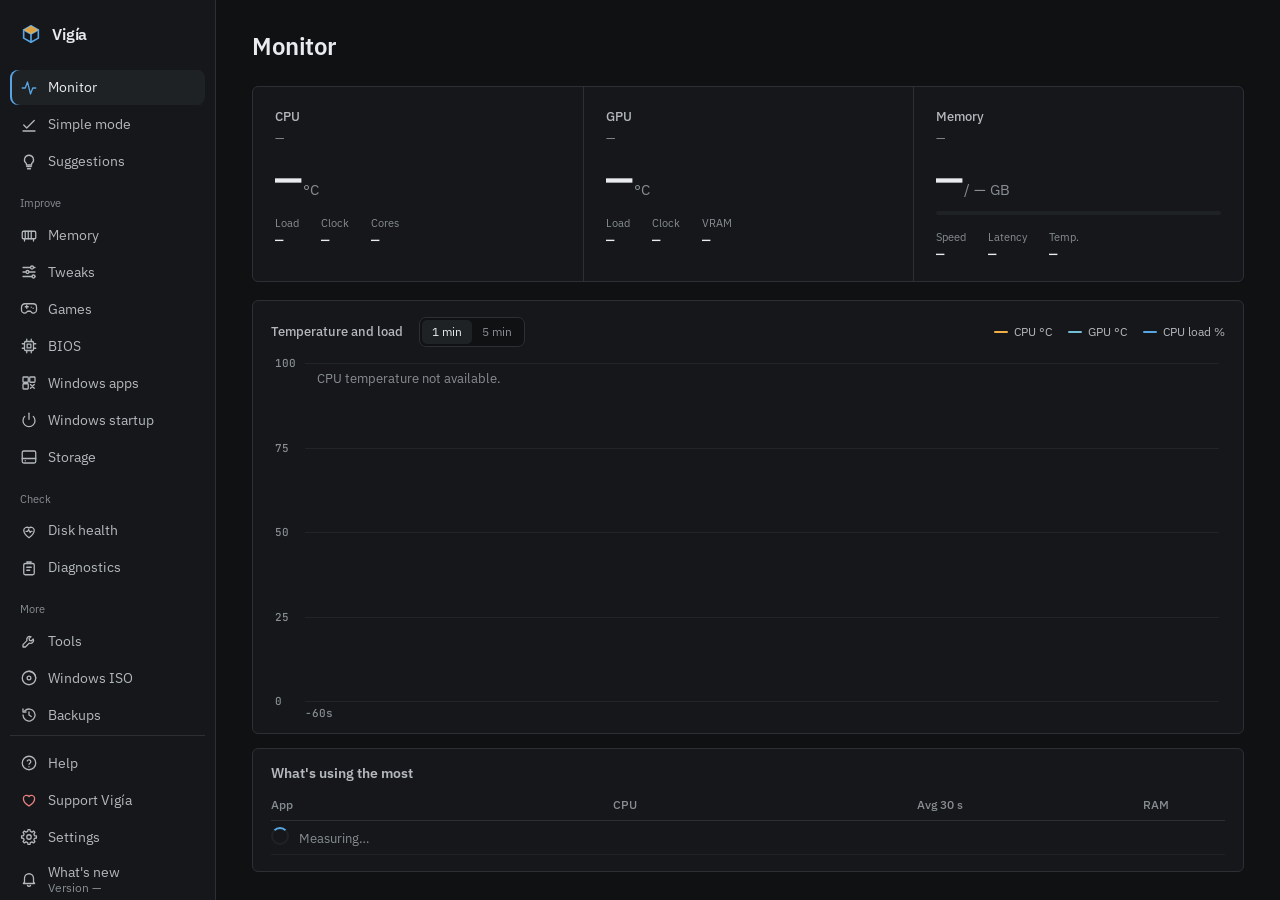
==== commit bfa46c2b: "Ayudante: el plazo de 10 min cuenta desde el último pedido de la persona, nunca corta una tarea en m" ====
--- a/app/Vigia/wwwroot/index.html
+++ b/app/Vigia/wwwroot/index.html
@@ -3,7 +3,7 @@
 <head>
 <meta charset="utf-8">
 <meta name="viewport" content="width=device-width, initial-scale=1">
-<meta http-equiv="Content-Security-Policy" content="default-src 'self'; style-src 'self'; script-src 'self'; font-src 'self'; img-src 'self' data:">
+<meta http-equiv="Content-Security-Policy" content="default-src 'self'; style-src 'self'; script-src 'self'; font-src 'self'; img-src 'self' data:; object-src 'none'; base-uri 'none'; form-action 'none'; frame-src 'none'">
 <title>Vigía</title>
 <link rel="stylesheet" href="app.css">
 </head>
@@ -104,6 +104,7 @@
           <h2>CPU</h2>
           <p class="model" id="cpu-name">—</p>
           <p class="big"><span id="cpu-temp">—</span><small>°C</small></p>
+          <p class="na-why" id="cpu-temp-na" hidden>Temperatura de CPU no disponible.</p>
           <dl>
             <div><dt>Carga</dt><dd id="cpu-load">—</dd></div>
             <div><dt>Reloj</dt><dd id="cpu-clock">—</dd></div>
@@ -325,8 +326,7 @@
         <div class="box">
           <label class="chk iso-ed-row"><span></span><span><b>Edición</b><select class="st-select" id="iso-ed" aria-label="Edición de Windows"></select><span class="iso-hint">Solo se queda la que elijas; así la ISO pesa menos.</span></span></label>
           <label class="chk"><input type="checkbox" id="iso-ads" checked><span><b>Sin anuncios ni apps sugeridas</b><span>Windows no instala Candy Crush y compañía al entrar por primera vez, ni pone recomendaciones en Inicio.</span></span></label>
-          <label class="chk"><input type="checkbox" id="iso-local"><span><b>Cuenta local, sin cuenta de Microsoft</b><span>No pide correo ni internet al instalar. Entras sin contraseña; ponle una después en Configuración → Cuentas.</span>
-            <input type="text" id="iso-user" class="iso-user" maxlength="20" placeholder="Nombre de usuario" spellcheck="false" hidden></span></label>
+          <label class="chk"><input type="checkbox" id="iso-local"><span><b>Cuenta local, sin cuenta de Microsoft</b><span>No pide cuenta de Microsoft al instalar. Windows te pide el nombre y la contraseña en su propia pantalla; la ISO no guarda ninguna.</span></span></label>
           <label class="chk"><input type="checkbox" id="iso-skip"><span><b>Instalar en PCs sin TPM 2.0, Secure Boot ni 4 GB de RAM</b><span>Para PCs viejos. Microsoft no da soporte en esos equipos y pueden quedarse sin las actualizaciones grandes.</span></span></label>
           <label class="chk"><input type="checkbox" id="iso-tele" checked><span><b>Sin recopilación de datos</b><span>Se salta las preguntas de privacidad al instalar y deja lo que se envía a Microsoft en lo mínimo que permite Windows. También apaga el ID de publicidad y el historial de actividad.</span></span></label>
           <label class="chk"><input type="checkbox" id="iso-bitlocker" checked><span><b>Sin cifrado automático del disco (BitLocker)</b><span>Windows no cifra el disco solo al instalarse. Si quieres BitLocker, lo activas tú después.</span></span></label>
@@ -367,20 +367,46 @@
 
     <section class="view" id="view-apps" hidden>
       <header class="head">
-        <div><h1>Apps de Windows</h1><p class="sub">Se quitan solo de tu usuario. Si extrañas alguna, vuelve desde Microsoft Store.</p></div>
-        <div class="ds-act"><button class="btn" id="ap-rec">Marcar las recomendadas</button><button class="btn primary" id="ap-remove" disabled>Quitar seleccionadas</button></div>
-      </header>
+        <div><h1>Apps de Windows</h1><p class="sub">Revisa lo que hay instalado y quita solo lo que no usas. Nada se quita sin ver antes el plan.</p></div>
+        <div class="ds-act"><button class="btn" id="ap-export" disabled>Exportar lista</button><button class="btn" id="ap-scan">Analizar</button></div>
+      </header>
+      <div class="ap-modes">
+        <div class="seg" role="radiogroup" aria-label="Modo" id="ap-mode">
+          <button type="button" role="radio" data-mode="safe" aria-checked="true">Seguro</button>
+          <button type="button" role="radio" data-mode="custom" aria-checked="false">Personalizado</button>
+          <button type="button" role="radio" data-mode="advanced" aria-checked="false">Avanzado</button>
+        </div>
+        <p class="src" id="ap-mode-note">Solo apps sueltas de tu usuario que casi nadie usa. No toca otros usuarios ni los usuarios nuevos.</p>
+      </div>
+      <dl class="stats ap-stats" id="ap-stats" hidden></dl>
+      <div class="ap-warn" id="ap-warn" hidden></div>
+      <div class="ap-tools" id="ap-tools" hidden>
+        <div class="ap-filters" role="radiogroup" aria-label="Filtro" id="ap-filters"></div>
+        <input type="search" id="ap-q" placeholder="Buscar por nombre, editor, identificador o categoría" aria-label="Buscar apps" autocomplete="off" spellcheck="false">
+      </div>
       <p class="result" id="ap-result" aria-live="polite"></p>
-      <ul class="rows" id="ap-list"><li class="empty">Buscando apps instaladas…</li></ul>
+      <ul class="rows ap-list" id="ap-list"><li class="empty">Buscando apps instaladas…</li></ul>
+      <p class="src ap-more" id="ap-more" hidden></p>
+      <div class="ap-bar" id="ap-bar" hidden>
+        <span id="ap-bar-t"></span>
+        <div class="ds-act"><button class="btn" id="ap-clear">Cancelar</button><button class="btn" id="ap-rec">Marcar las recomendadas</button><button class="btn primary" id="ap-review" disabled>Revisar selección</button></div>
+      </div>
+      <section class="ap-plan" id="ap-plan" hidden aria-labelledby="ap-plan-h">
+        <h2 id="ap-plan-h">Antes de quitar nada</h2>
+        <dl class="ap-sum" id="ap-sum"></dl>
+        <ul class="rows" id="ap-plan-list"></ul>
+        <label class="chk ap-ok"><input type="checkbox" id="ap-agree"><span>Leí el plan: quitar exactamente esto.</span></label>
+        <label class="chk ap-ok" id="ap-agree2-row" hidden><input type="checkbox" id="ap-agree2"><span>Entiendo que quitar el aprovisionamiento afecta a los usuarios nuevos de este PC.</span></label>
+        <div class="ds-act"><button class="btn" id="ap-back">Volver</button><button class="btn primary" id="ap-go" disabled>Quitar ahora</button><button class="btn" id="ap-stop" hidden>Cancelar lo que falta</button></div>
+        <ul class="stages ap-steps" id="ap-steps" hidden></ul>
+        <p class="result" id="ap-run-result" aria-live="polite"></p>
+      </section>
+      <details class="ap-hist" id="ap-hist" hidden>
+        <summary>Historial de apps quitadas</summary>
+        <p class="src">Es un registro de lo que se hizo, no una copia de las apps ni de sus datos. «Recuperar» solo aparece cuando hay una forma real de hacerlo hoy.</p>
+        <ul class="rows" id="ap-hist-list"></ul>
+      </details>
       <p class="src ap-note" id="ap-note" hidden></p>
-      <section class="wall" id="wall" aria-labelledby="wall-h">
-        <img class="wall-img" src="fondo.jpg" alt="Fondo de VigíaOS: curvas de nivel oscuras con el nombre al centro" width="320" height="180">
-        <div class="wall-body">
-          <h2 id="wall-h">Fondo de pantalla</h2>
-          <div class="ds-act"><button class="btn" id="wall-set">Poner el fondo</button><button class="btn" id="wall-back" hidden>Volver al fondo de antes</button></div>
-          <p class="result" id="wall-result" aria-live="polite"></p>
-        </div>
-      </section>
     </section>
 
     <section class="view" id="view-startup" hidden>
@@ -468,6 +494,14 @@
           </div>
         </div>
       </section>
+      <section class="wall" id="wall" aria-labelledby="wall-h">
+        <img class="wall-img" src="fondo.jpg" alt="Fondo de VigíaOS: curvas de nivel oscuras con el nombre al centro" width="320" height="180">
+        <div class="wall-body">
+          <h2 id="wall-h">Fondo de pantalla</h2>
+          <div class="ds-act"><button class="btn" id="wall-set">Poner el fondo</button><button class="btn" id="wall-back" hidden>Volver al fondo de antes</button></div>
+          <p class="result" id="wall-result" aria-live="polite"></p>
+        </div>
+      </section>
     </section>
 
     <section class="view" id="view-help" hidden>
@@ -489,24 +523,29 @@
         <h2>Las secciones</h2>
         <dl class="hp-guide" id="hp-guide">
           <div><dt><button class="hp-go" data-go="monitor">Monitor</button></dt><dd>Uso y temperatura de CPU, tarjeta gráfica, RAM y discos. Úsalo con un juego abierto para ver qué se llena primero.</dd></div>
+          <div><dt><button class="hp-go" data-go="simple">Modo simple</button></dt><dd>Te pregunta cada cambio uno por uno, con Sí o No, y solo hace lo que aceptas. Antes guarda una copia.</dd></div>
           <div><dt><button class="hp-go" data-go="sug">Sugerencias</button></dt><dd>Lo que se puede mejorar fuera de Vigía: cable en vez de Wi‑Fi, la frecuencia de la pantalla, la RAM a su velocidad, discos con errores.</dd></div>
-          <div><dt><button class="hp-go" data-go="mem">Memoria</button></dt><dd>Libera RAM sin cerrar programas. Se libera sola al pasar del 60 %; el número lo eliges tú.</dd></div>
-          <div><dt><button class="hp-go" data-go="tweaks">Ajustes</button></dt><dd>Ajustes de Windows para jugar, cada uno explicado. Los que tienen riesgo vienen apagados y marcados.</dd></div>
-          <div><dt><button class="hp-go" data-go="apps">Apps de Windows</button></dt><dd>Quita apps que trae Windows y no usas. Se pueden volver a instalar desde Microsoft Store.</dd></div>
-          <div><dt><button class="hp-go" data-go="games">Juegos</button></dt><dd>Cambia la resolución de la pantalla para jugar, normal o estirada. Si no confirmas que se ve bien, vuelve sola.</dd></div>
+          <div><dt><button class="hp-go" data-go="mem">Memoria</button></dt><dd>Libera RAM sin cerrar programas, solo con lo que marques. Lo automático viene apagado y nunca actúa con un juego abierto. Liberar RAM no da más FPS.</dd></div>
+          <div><dt><button class="hp-go" data-go="tweaks">Ajustes</button></dt><dd>Ajustes de Windows para jugar, cada uno explicado y con su fuente. Los experimentales vienen apagados y marcados; los que tenían riesgo se quitaron.</dd></div>
+          <div><dt><button class="hp-go" data-go="games">Juegos</button></dt><dd>Resolución para jugar, normal o estirada (si no confirmas que se ve bien, vuelve sola), y FPS y frametimes medidos de verdad.</dd></div>
+          <div><dt><button class="hp-go" data-go="bios">BIOS</button></dt><dd>Revisa qué conviene encender en la BIOS (EXPO/XMP, Resizable BAR…) y te dice dónde está en tu placa. Solo lee: Vigía nunca escribe en la BIOS.</dd></div>
+          <div><dt><button class="hp-go" data-go="apps">Apps de Windows</button></dt><dd>Quita apps que trae Windows y no usas, solo de tu usuario. Se pueden volver a instalar desde Microsoft Store.</dd></div>
           <div><dt><button class="hp-go" data-go="startup">Inicio de Windows</button></dt><dd>Lo que arranca solo al encender el PC. Apagar no borra nada: se vuelve a encender con un clic.</dd></div>
-          <div><dt><button class="hp-go" data-go="storage">Almacenamiento</button></dt><dd>Borra temporales de más de 24 horas. Lo que esté en uso se salta.</dd></div>
+          <div><dt><button class="hp-go" data-go="storage">Almacenamiento</button></dt><dd>Borra temporales de más de 24 horas (lo que esté en uso se salta) y optimiza las unidades con la herramienta de Windows: TRIM en SSD, desfragmentar solo discos duros que lo necesiten. La Papelera y las cachés de shaders solo se tocan si las marcas.</dd></div>
           <div><dt><button class="hp-go" data-go="health">Salud de discos</button></dt><dd>Vida útil, horas de uso y errores de cada disco. Solo lee.</dd></div>
-          <div><dt><button class="hp-go" data-go="diag">Diagnóstico</button></dt><dd>Errores de Windows de los últimos 7 días, explicados. Solo lee.</dd></div>
-          <div><dt><button class="hp-go" data-go="tools">Herramientas</button></dt><dd>Control de ventiladores y accesos a programas y paneles útiles.</dd></div>
-          <div><dt><button class="hp-go" data-go="backups">Copias de seguridad</button></dt><dd>Una copia por cada cambio, más la del estado de tu PC antes de instalar Vigía.</dd></div>
+          <div><dt><button class="hp-go" data-go="diag">Diagnóstico</button></dt><dd>Errores de Windows de los últimos 7 días explicados, qué programas se cerraron y por qué, y el estado de seguridad de Windows: antivirus, firewall, UAC, TPM, BitLocker. Solo lee.</dd></div>
+          <div><dt><button class="hp-go" data-go="tools">Herramientas</button></dt><dd>Paneles de Windows a mano, reparaciones de Windows con aviso antes, y programas de diagnóstico conocidos que se instalan con WinGet solo si lo confirmas.</dd></div>
+          <div><dt><button class="hp-go" data-go="iso">ISO de Windows</button></dt><dd>Crea una ISO de Windows sin apps de relleno ni anuncios y la pasa a un USB. El nombre y la contraseña los pones tú al instalar; la ISO no guarda ninguno.</dd></div>
+          <div><dt><button class="hp-go" data-go="backups">Copias de seguridad</button></dt><dd>Una copia por cada cambio, más la del estado de tu PC antes de instalar Vigía. Antes de restaurar te dice lo que no se puede devolver solo, como apps quitadas.</dd></div>
+          <div><dt><button class="hp-go" data-go="settings">Configuración</button></dt><dd>Actualizaciones, inicio con Windows e idioma.</dd></div>
+          <div><dt><button class="hp-go" data-go="support">Apoya Vigía</button></dt><dd>Vigía es gratis y sin anuncios. Si te sirve, puedes ayudar así.</dd></div>
         </dl>
       </section>
 
       <section class="tw-group">
         <h2>Preguntas</h2>
         <div class="hp-faq">
-          <details><summary>¿Puede romper Windows?</summary><p>No. Cada cambio se guarda antes de hacerlo y, si Vigía no puede guardar la copia, no cambia nada. Los ajustes con riesgo se prueban primero en una máquina virtual y vienen apagados. Vigía nunca escribe en la BIOS, no apaga Defender y no frena las actualizaciones de seguridad.</p></details>
+          <details><summary>¿Puede romper Windows?</summary><p>No. Cada cambio se guarda antes de hacerlo y, si Vigía no puede guardar la copia, no cambia nada. Los ajustes que tenían riesgo se quitaron y los experimentales vienen apagados. Vigía nunca escribe en la BIOS, no apaga Defender y no frena las actualizaciones de seguridad.</p></details>
           <details><summary>¿Gasta recursos mientras juego?</summary><p>Minimizada deja de dibujar y lee el PC muy de vez en cuando: en nuestras pruebas, unos 50 MB de RAM y menos del 0,2 % de un núcleo. Si la cierras, se queda junto al reloj gastando lo mismo.</p></details>
           <details><summary>¿Hace falta una cuenta?</summary><p>No. Vigía no pide correo ni registro y no manda datos tuyos a ningún sitio. Solo pregunta a GitHub si hay versión nueva.</p></details>
           <details><summary>¿Por qué pide permisos de administrador?</summary><p>Para leer las temperaturas y cambiar ajustes del sistema. Sin permisos, el Monitor y las secciones de solo lectura funcionan igual.</p></details>
@@ -574,6 +613,7 @@
       </header>
       <dl class="sysinfo" id="sysinfo"></dl>
       <div class="card sec" id="sec" hidden></div>
+      <div class="card sec" id="secpos" hidden></div>
       <div class="crashes" id="crashes" hidden>
         <h2>¿Por qué se cerró?</h2>
         <ul class="crash-list" id="crash-list"></ul>
--- a/app/Vigia/wwwroot/app.css
+++ b/app/Vigia/wwwroot/app.css
@@ -76,6 +76,7 @@
 .big.warm { color: var(--amber); }
 .big.hot { color: var(--hot); }
 .big.na { color: var(--fg-3); }
+.na-why { margin: 0; font-size: .8rem; color: var(--fg-3); }
 dl { margin: 0; display: flex; gap: 22px; flex-wrap: wrap; }
 dl div { min-width: 0; }
 dt { font-size: 11px; color: var(--fg-3); }
@@ -126,6 +127,7 @@
 .targets label { display: contents; cursor: pointer; }
 .targets input { accent-color: var(--violet); width: 16px; height: 16px; margin: 0; }
 .targets .path { display: block; font-size: 11px; color: var(--fg-3); white-space: nowrap; overflow: hidden; text-overflow: ellipsis; }
+.targets .care-why { display: block; font-size: 11px; color: var(--fg-3); white-space: normal; overflow-wrap: anywhere; }
 .targets .size { font: 500 13px "JBMono", monospace; font-variant-numeric: tabular-nums; }
 .clean-foot { display: flex; align-items: center; justify-content: space-between; padding: 14px 20px; border-top: 1px solid var(--line); }
 .clean-foot p { margin: 0; color: var(--fg-2); font-size: 13px; }
@@ -449,6 +451,10 @@
 .sec-h { color: var(--fg-2); margin-top: 10px !important; }
 .sec-why { margin: 4px 0 0; padding-left: 18px; color: var(--fg-2); }
 .sec-why li + li { margin-top: 2px; }
+.secpos { list-style: none; margin: 10px 0 0; padding: 0; display: grid; gap: 8px; }
+.secpos > li p { margin: 2px 0 0 18px !important; color: var(--fg-2); }
+.secpos > li .btn { margin: 6px 0 0 18px; }
+.secpos .sec-why { margin-left: 18px; word-break: break-all; }
 .sec-acts { display: flex; gap: 8px; margin-top: 10px; flex-wrap: wrap; }
 .sec-msg { color: var(--fg-2); min-height: 0; }
 .sec-msg:empty { display: none; }
@@ -683,3 +689,45 @@
 #ask-p { white-space: pre-line; }
 .optsec { margin-top: 22px; }
 .optsec-head { padding: 0 2px 14px; border-bottom: 0; }
+
+/* ---------- Apps de Windows ---------- */
+.ap-modes { display: flex; flex-wrap: wrap; align-items: center; gap: 8px 14px; margin: 4px 0 0; }
+.ap-modes .src { margin: 0; font-size: 12.5px; color: var(--fg-3); max-width: 70ch; }
+.ap-stats { grid-template-columns: repeat(6, minmax(0, 1fr)); }
+.ap-warn { margin: 14px 0 0; padding: 8px 14px; border: 1px solid var(--line); border-left: 3px solid var(--amber); border-radius: var(--r); background: var(--ink-2); }
+.ap-warn .src { margin: 4px 0; font-size: 12.5px; color: var(--fg-2); }
+.ap-tools { display: flex; flex-wrap: wrap; gap: 10px; align-items: center; margin: 16px 0 10px; }
+.ap-filters { display: flex; flex-wrap: wrap; gap: 6px; flex: 1 1 auto; }
+.chipf { border: 1px solid var(--line); background: var(--ink-2); color: var(--fg-3); border-radius: 999px; padding: 3px 10px; font-size: 12px; cursor: pointer; }
+.chipf:hover { color: var(--fg-2); }
+.chipf[aria-checked="true"] { background: var(--ink-3); color: var(--fg); border-color: var(--fg-3); }
+#ap-q { flex: 1 1 380px; min-width: 220px; text-overflow: ellipsis; padding: 6px 10px; background: var(--ink); color: var(--fg); border: 1px solid var(--line); border-radius: var(--r); font: inherit; font-size: 13px; }
+#ap-q:focus-visible { outline: 2px solid var(--violet); outline-offset: 1px; }
+.ap-row .state { font-size: 11.5px; color: var(--fg-3); }
+.ap-row .ap-cat-protected { color: var(--cyan); }
+.ap-row .ap-cat-useful { color: var(--ok); }
+.ap-row .ap-cat-oem, .ap-row .ap-cat-unknown { color: var(--amber); }
+.ap-id summary { font-size: 11.5px; color: var(--fg-3); cursor: pointer; margin-top: 4px; }
+.ap-kv b { font-weight: 500; color: var(--fg-2); }
+.ap-kv b::after { content: ': '; }
+.chipf small { margin-left: 5px; font-size: 11px; color: var(--fg-3); }
+.ap-id .src { overflow-wrap: anywhere; }
+.ap-deprov { padding: 6px 0 0; }
+.ap-more { margin: 8px 0 0; }
+.ap-bar { position: sticky; bottom: 0; z-index: 2; display: flex; flex-wrap: wrap; justify-content: space-between; align-items: center; gap: 10px;
+  margin: 12px 0 0; padding: 10px 14px; background: var(--ink-3); border: 1px solid var(--line); border-radius: var(--r); font-size: 13px; }
+.ap-plan { margin: 18px 0 0; padding: 14px 16px; background: var(--ink-2); border: 1px solid var(--line); border-radius: var(--r); }
+.ap-plan h2 { margin: 0 0 10px; font-size: 15px; font-weight: 500; }
+.ap-sum { display: grid; grid-template-columns: repeat(5, minmax(0, 1fr)); gap: 10px 14px; margin: 0 0 14px; }
+.ap-sum dt { font-size: 11.5px; color: var(--fg-3); }
+.ap-sum dd { margin: 0; font-size: 14px; }
+.ap-plan .rows { margin: 0 0 12px; }
+.ap-pi, .ap-hrow { grid-template-columns: 96px 1fr auto; }
+.ap-pi .pill, .ap-hrow .pill { margin-top: 2px; }
+.ap-ok span { color: var(--fg-2); }
+.ap-plan .ds-act { margin-top: 10px; }
+.ap-steps { list-style: none; margin: 12px 0 0; padding: 0; }
+.ap-hist { margin: 18px 0 0; }
+.ap-hist summary { cursor: pointer; font-weight: 500; }
+.ap-hist .src { font-size: 12px; color: var(--fg-3); }
+@media (max-width: 900px) { .ap-stats { grid-template-columns: repeat(3, minmax(0, 1fr)); } .ap-sum { grid-template-columns: repeat(2, minmax(0, 1fr)); } }
